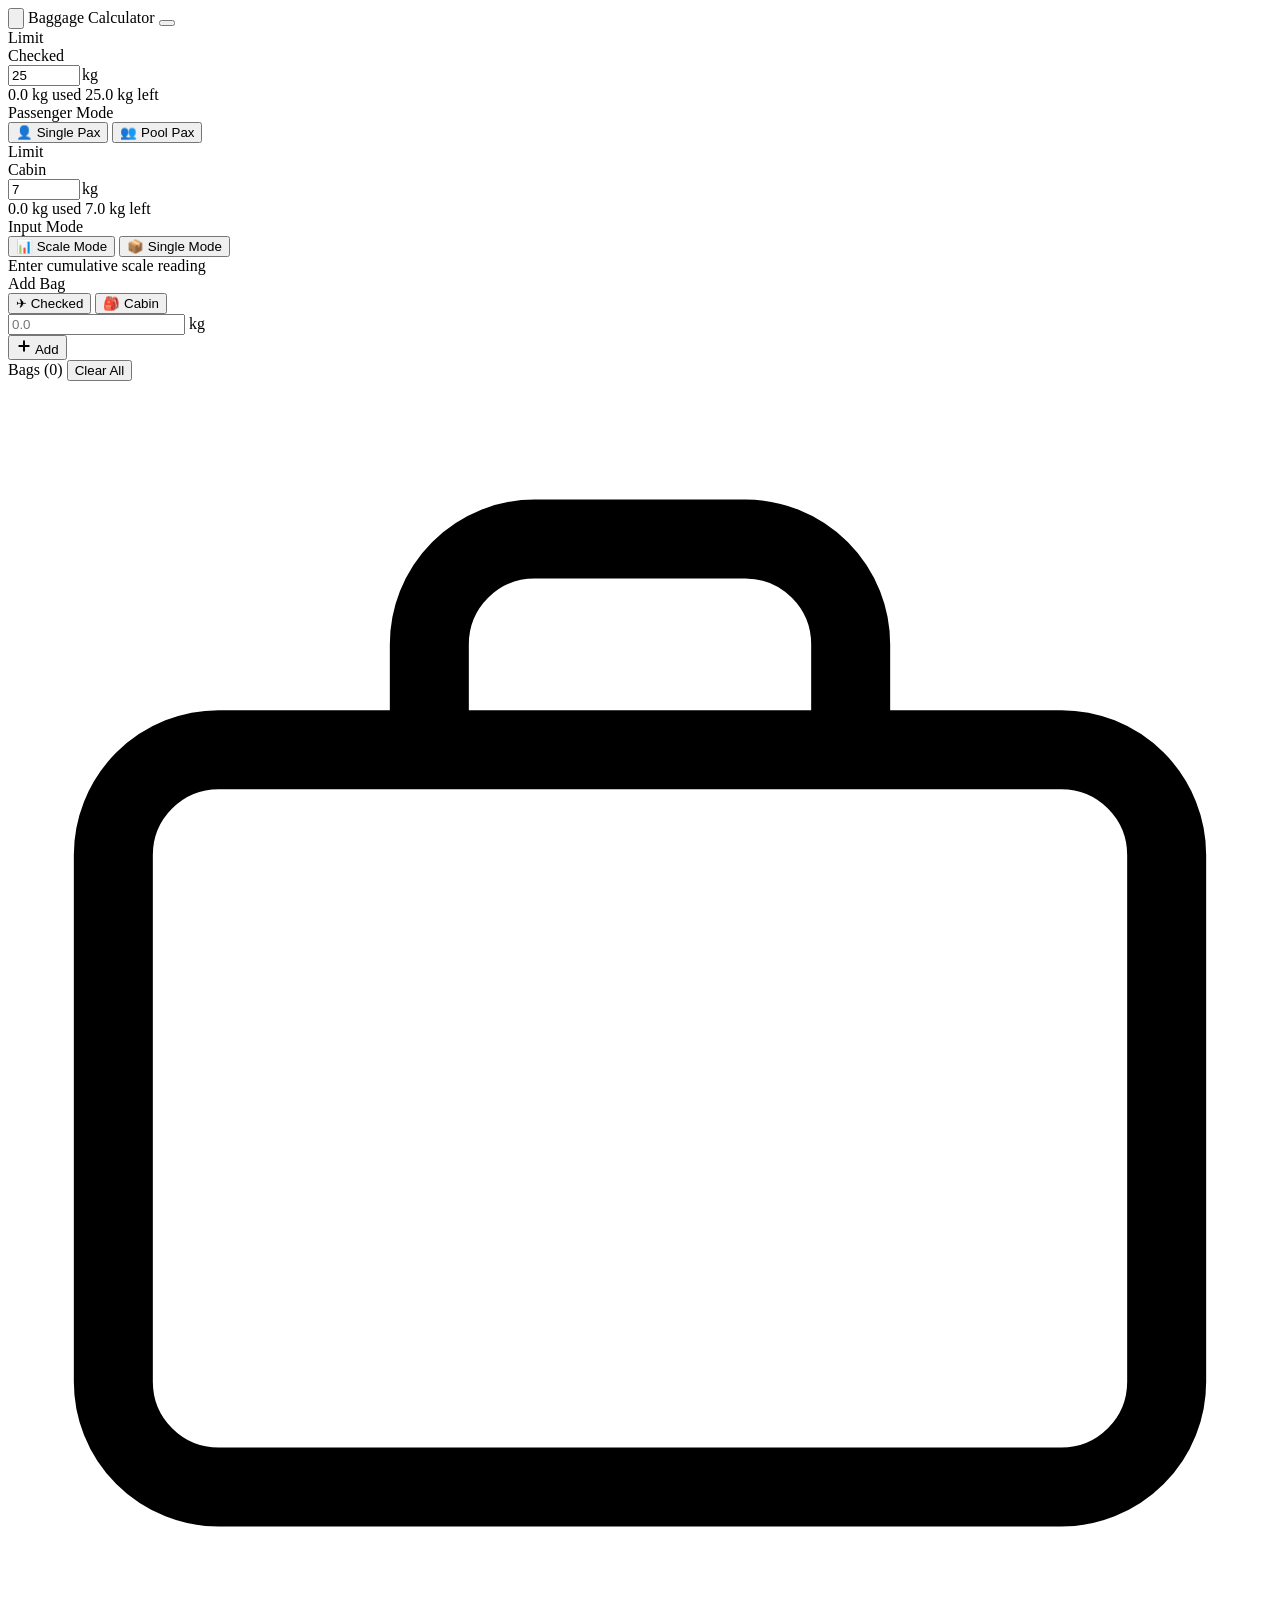
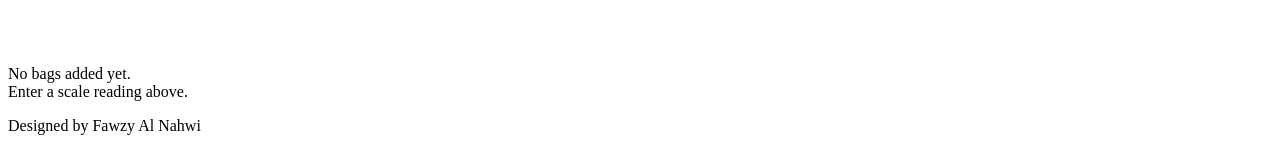
==== index.html @ 89668ec1 "Update index.html" ====
<!DOCTYPE html>
<html lang="en" data-theme="light">
<head>
    <meta charset="UTF-8" />
    <meta name="viewport" content="width=device-width, initial-scale=1.0" />
    <title>Baggage Calculator By Fawzy</title>
    <link rel="stylesheet" href="style.css" />
</head>
<body>

    <!-- Top Bar -->
    <header class="topbar">
        <button class="topbar-icon-btn" id="settingsBtn" onclick="location.href='settings.html'" title="Settings">
            <svg viewBox="0 0 24 24" fill="none" stroke="currentColor" stroke-width="2" stroke-linecap="round" stroke-linejoin="round">
                <circle cx="12" cy="12" r="3"/><path d="M19.4 15a1.65 1.65 0 0 0 .33 1.82l.06.06a2 2 0 0 1-2.83 2.83l-.06-.06a1.65 1.65 0 0 0-1.82-.33 1.65 1.65 0 0 0-1 1.51V21a2 2 0 0 1-4 0v-.09A1.65 1.65 0 0 0 9 19.4a1.65 1.65 0 0 0-1.82.33l-.06.06a2 2 0 0 1-2.83-2.83l.06-.06A1.65 1.65 0 0 0 4.68 15a1.65 1.65 0 0 0-1.51-1H3a2 2 0 0 1 0-4h.09A1.65 1.65 0 0 0 4.6 9a1.65 1.65 0 0 0-.33-1.82l-.06-.06a2 2 0 0 1 2.83-2.83l.06.06A1.65 1.65 0 0 0 9 4.68a1.65 1.65 0 0 0 1-1.51V3a2 2 0 0 1 4 0v.09a1.65 1.65 0 0 0 1 1.51 1.65 1.65 0 0 0 1.82-.33l.06-.06a2 2 0 0 1 2.83 2.83l-.06.06A1.65 1.65 0 0 0 19.4 9a1.65 1.65 0 0 0 1.51 1H21a2 2 0 0 1 0 4h-.09a1.65 1.65 0 0 0-1.51 1z"/>
            </svg>
        </button>

        <span class="topbar-title">Baggage Calculator</span>

        <button class="topbar-icon-btn" id="themeToggleBtn" title="Toggle light/dark mode">
            <svg id="iconLight" viewBox="0 0 24 24" fill="none" stroke="currentColor" stroke-width="2" stroke-linecap="round" stroke-linejoin="round" style="display:none">
                <circle cx="12" cy="12" r="5"/><line x1="12" y1="1" x2="12" y2="3"/><line x1="12" y1="21" x2="12" y2="23"/><line x1="4.22" y1="4.22" x2="5.64" y2="5.64"/><line x1="18.36" y1="18.36" x2="19.78" y2="19.78"/><line x1="1" y1="12" x2="3" y2="12"/><line x1="21" y1="12" x2="23" y2="12"/><line x1="4.22" y1="19.78" x2="5.64" y2="18.36"/><line x1="18.36" y1="5.64" x2="19.78" y2="4.22"/>
            </svg>
            <svg id="iconDark" viewBox="0 0 24 24" fill="none" stroke="currentColor" stroke-width="2" stroke-linecap="round" stroke-linejoin="round">
                <path d="M21 12.79A9 9 0 1 1 11.21 3 7 7 0 0 0 21 12.79z"/>
            </svg>
        </button>
    </header>

    <main class="page">

        <!-- ─── 2×2 Grid of Cards ─────────────────────────── -->
        <div class="cards-grid">

            <!-- Checked Limit Card -->
            <div class="limit-card">
                <div class="limit-card-label">Limit</div>
                <div class="limit-card-type">Checked</div>
                <div style="display:flex;align-items:baseline;gap:2px">
                    <input type="number" class="limit-edit-input" id="checkedLimitDisplay" value="25" min="1" max="200" step="0.5" title="Tap to edit limit" />
                    <span class="limit-card-unit">kg</span>
                </div>
                <div class="progress-wrap">
                    <div class="progress-label">
                        <span id="checkedUsed">0 kg used</span>
                        <span id="checkedRemain">25 kg left</span>
                    </div>
                    <div class="progress-bar">
                        <div class="progress-fill" id="checkedBar" style="width:0%"></div>
                    </div>
                </div>
            </div>

            <!-- ─── Right Column Top: Passenger Mode Buttons ─── -->
            <div class="pax-buttons-card">
                <div class="pax-card-label">Passenger Mode</div>
                <div class="pax-buttons-stack">
                    <button class="pax-btn active" id="singlePaxBtn" onclick="setPaxMode('single')">
                        <span class="pax-emoji">👤</span> Single Pax
                    </button>
                    <button class="pax-btn" id="poolPaxBtn" onclick="setPaxMode('pool')">
                        <span class="pax-emoji">👥</span> Pool Pax
                    </button>
                </div>
            </div>

            <!-- Cabin Limit Card -->
            <div class="limit-card">
                <div class="limit-card-label">Limit</div>
                <div class="limit-card-type">Cabin</div>
                <div style="display:flex;align-items:baseline;gap:2px">
                    <input type="number" class="limit-edit-input" id="cabinLimitDisplay" value="7" min="1" max="100" step="0.5" title="Tap to edit limit" />
                    <span class="limit-card-unit">kg</span>
                </div>
                <div class="progress-wrap">
                    <div class="progress-label">
                        <span id="cabinUsed">0 kg used</span>
                        <span id="cabinRemain">7 kg left</span>
                    </div>
                    <div class="progress-bar">
                        <div class="progress-fill" id="cabinBar" style="width:0%"></div>
                    </div>
                </div>
            </div>

            <!-- ─── Right Column Bottom: Mode Selector ──────── -->
            <div class="mode-selector-card">
                <div class="mode-selector-label">Input Mode</div>
                <div class="mode-selector-stack">
                    <button class="mode-btn active" id="scaleModeBtn" onclick="setInputMode('scale')">
                        <span class="mode-emoji">📊</span> Scale Mode
                    </button>
                    <button class="mode-btn" id="singleModeBtn" onclick="setInputMode('single')">
                        <span class="mode-emoji">📦</span> Single Mode
                    </button>
                </div>
                <div class="mode-hint" id="modeHint">Enter cumulative scale reading</div>
            </div>

        </div>
        <!-- ─── END GRID ─── -->

        <!-- Add Bag Panel -->
        <div class="panel">
            <div class="panel-title">Add Bag</div>

            <div class="type-tabs">
                <button class="type-tab active" id="tabChecked" onclick="selectType('checked')">
                    ✈ Checked
                </button>
                <button class="type-tab" id="tabCabin" onclick="selectType('cabin')">
                    🎒 Cabin
                </button>
            </div>

            <div class="input-row">
                <div class="scale-input-wrap">
                    <input type="number" class="scale-input" id="scaleInput" placeholder="0.0" step="0.1" min="0" inputmode="decimal" />
                    <span class="scale-unit">kg</span>
                </div>
                <button class="add-btn" onclick="addBag()">
                    <svg width="16" height="16" viewBox="0 0 24 24" fill="none" stroke="currentColor" stroke-width="3" stroke-linecap="round" stroke-linejoin="round"><line x1="12" y1="5" x2="12" y2="19"/><line x1="5" y1="12" x2="19" y2="12"/></svg>
                    Add
                </button>
            </div>

            <div class="running-hint" id="runningHint" style="display:none">
                <svg width="14" height="14" viewBox="0 0 24 24" fill="none" stroke="currentColor" stroke-width="2" stroke-linecap="round" stroke-linejoin="round"><circle cx="12" cy="12" r="10"/><line x1="12" y1="8" x2="12" y2="12"/><line x1="12" y1="16" x2="12.01" y2="16"/></svg>
                <span id="hintText">Scale running total for <strong>All bags</strong>: <strong id="hintTotal">0</strong> kg — enter new reading</span>
            </div>

            <div id="overLimitAlert" style="display:none"></div>
        </div>

        <!-- Bag List -->
        <div>
            <div class="bag-list-header">
                <span class="bag-list-title" id="bagCountLabel">Bags (0)</span>
                <button class="clear-btn" onclick="clearAll()">Clear All</button>
            </div>
            <div class="bag-list" id="bagList">
                <div class="empty-state">
                    <svg viewBox="0 0 24 24" fill="none" stroke="currentColor" stroke-width="1.5"><path d="M20 7H4a2 2 0 0 0-2 2v10a2 2 0 0 0 2 2h16a2 2 0 0 0 2-2V9a2 2 0 0 0-2-2z"/><path d="M16 7V5a2 2 0 0 0-2-2h-4a2 2 0 0 0-2 2v2"/></svg>
                    <p>No bags added yet.<br>Enter a scale reading above.</p>
                </div>
            </div>
        </div>

    </main>

    <div class="toast" id="toast"></div>

    <footer>
        <div class="cred"><p>Designed by Fawzy Al Nahwi</p></div>
    </footer>

    <script src="app.js"></script>
</body>
</html>
---- style.css ----
/* ─── NEW: Status Bar ───────────────────────────────────── */
.status-bar {
  display: grid;
  grid-template-columns: 1fr 1fr;
  gap: 10px;
  background: var(--surface);
  border: 1px solid var(--border);
  border-radius: var(--radius);
  padding: 12px 16px;
  margin-bottom: 12px;
  box-shadow: var(--shadow);
}

.status-item {
  display: flex;
  flex-direction: column;
  gap: 2px;
}

.status-label {
  font-size: 11px;
  font-weight: 700;
  text-transform: uppercase;
  letter-spacing: 0.5px;
  color: var(--text-muted);
}

.status-progress {
  display: flex;
  align-items: center;
  gap: 8px;
}

.status-bar-bg {
  flex: 1;
  height: 6px;
  background: var(--surface2);
  border-radius: 99px;
  overflow: hidden;
}

.status-bar-fill {
  height: 100%;
  border-radius: 99px;
  background: var(--accent);
  transition: width 0.4s cubic-bezier(.4, 0, .2, 1);
  max-width: 100%;
}

.status-bar-fill.over {
  background: #ffc815;
}

.status-numbers {
  font-size: 12px;
  font-weight: 700;
  color: var(--text);
  white-space: nowrap;
  min-width: 60px;
  text-align: right;
}

.status-remain {
  font-size: 11px;
  color: var(--text-muted);
  text-align: right;
}
.status-remain.over {
  color: #ef4444;
  font-weight: 700;
}

/* ─── NEW: Entry Panel ──────────────────────────────────── */
.entry-panel {
  background: var(--surface);
  border: 1px solid var(--border);
  border-radius: var(--radius);
  padding: 14px 16px;
  margin-bottom: 8px;
  box-shadow: var(--shadow);
}

/* ─── NEW: Collapsible Settings ────────────────────────── */
.settings-toggle {
  display: flex;
  justify-content: space-between;
  align-items: center;
  padding: 8px 12px;
  margin-bottom: 8px;
  background: var(--surface2);
  border-radius: var(--radius-sm);
  cursor: pointer;
  font-size: 12px;
  font-weight: 600;
  color: var(--text-muted);
  transition: background var(--transition);
  user-select: none;
}
.settings-toggle:hover {
  background: var(--border);
}

.settings-collapsible {
  overflow: hidden;
  max-height: 0;
  opacity: 0;
  transition: max-height 0.3s ease, opacity 0.3s ease, margin 0.3s ease;
  margin-bottom: 0;
}
.settings-collapsible.open {
  max-height: 500px;
  opacity: 1;
  margin-bottom: 12px;
}

.settings-grid {
  display: grid;
  grid-template-columns: 1fr 1fr;
  gap: 10px;
  background: var(--surface);
  border: 1px solid var(--border);
  border-radius: var(--radius);
  padding: 14px 16px;
  box-shadow: var(--shadow);
}

.settings-mini {
  display: flex;
  flex-direction: column;
  gap: 4px;
}

.settings-mini-label {
  font-size: 10px;
  font-weight: 600;
  text-transform: uppercase;
  letter-spacing: 0.5px;
  color: var(--text-muted);
}

.settings-mini-buttons {
  display: flex;
  gap: 4px;
}

.settings-mini-btn {
  flex: 1;
  padding: 6px 8px;
  border-radius: var(--radius-sm);
  border: 1.5px solid var(--border);
  background: transparent;
  color: var(--text-muted);
  font-size: 11px;
  font-weight: 600;
  cursor: pointer;
  transition: all var(--transition);
}
.settings-mini-btn:hover {
  background: var(--surface2);
}
.settings-mini-btn.active {
  border-color: var(--accent);
  color: var(--accent);
  background: var(--accent-dim);
}

.settings-mini-hint {
  font-size: 10px;
  color: var(--text-muted);
  opacity: 0.6;
  margin-top: 2px;
}

.settings-mini-limits {
  display: flex;
  gap: 8px;
  align-items: center;
}
.settings-mini-limits > div {
  display: flex;
  align-items: center;
  gap: 4px;
}
.settings-mini-tag {
  font-size: 10px;
  font-weight: 600;
  color: var(--text-muted);
}
.settings-mini-input {
  width: 44px;
  padding: 4px 6px;
  border-radius: var(--radius-sm);
  border: 1.5px solid var(--border);
  background: var(--surface2);
  color: var(--text);
  font-size: 14px;
  font-weight: 700;
  text-align: center;
  outline: none;
  -moz-appearance: textfield;
  transition: border-color var(--transition);
}
.settings-mini-input::-webkit-outer-spin-button,
.settings-mini-input::-webkit-inner-spin-button {
  -webkit-appearance: none;
}
.settings-mini-input:focus {
  border-color: var(--accent);
}

/* ─── Bag Section ───────────────────────────────────────── */
.bag-section {
  margin-top: 0;
}

/* ─── Responsive ────────────────────────────────────────── */
@media (max-width: 500px) {
  .status-bar {
    padding: 10px 12px;
    gap: 6px;
  }
  .status-numbers {
    font-size: 11px;
    min-width: 50px;
  }
  .settings-grid {
    grid-template-columns: 1fr;
    gap: 12px;
  }
  .settings-mini-limits {
    flex-wrap: wrap;
  }
}
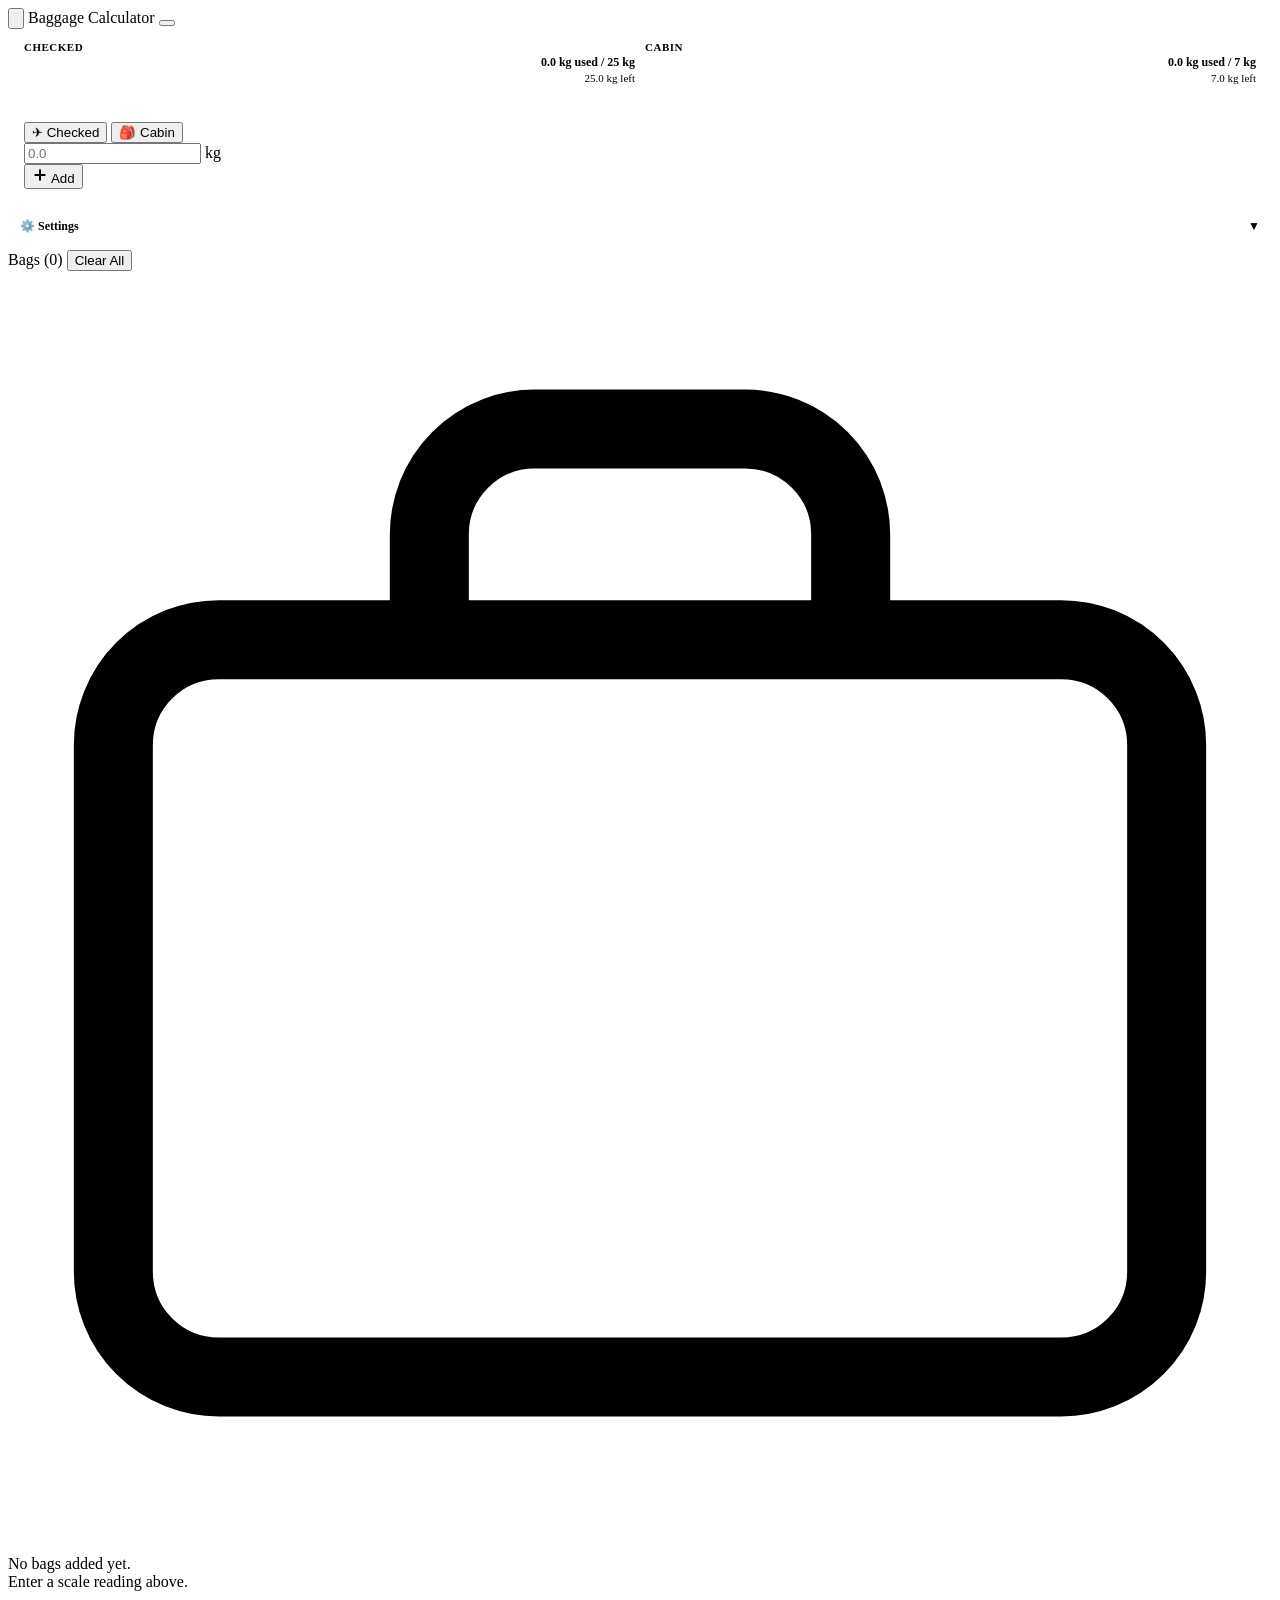
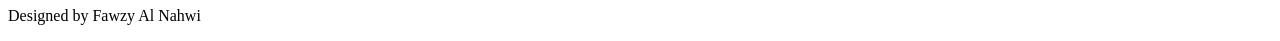
==== commit 299f0089: "Update index.html" ====
--- a/index.html
+++ b/index.html
@@ -30,81 +30,36 @@
 
     <main class="page">
 
-        <!-- ─── 2×2 Grid of Cards ─────────────────────────── -->
-        <div class="cards-grid">
+        <!-- ─── STATUS BAR ─────────────────────────────────── -->
+        <div class="status-bar">
+            <div class="status-item checked-status">
+                <div class="status-label">Checked</div>
+                <div class="status-progress">
+                    <div class="status-bar-bg">
+                        <div class="status-bar-fill" id="checkedBar" style="width:0%"></div>
+                    </div>
+                    <span class="status-numbers">
+                        <span id="checkedUsed">0.0</span> / <span id="checkedLimitDisplay">25</span> kg
+                    </span>
+                </div>
+                <div class="status-remain" id="checkedRemain">25.0 kg left</div>
+            </div>
+            <div class="status-item cabin-status">
+                <div class="status-label">Cabin</div>
+                <div class="status-progress">
+                    <div class="status-bar-bg">
+                        <div class="status-bar-fill" id="cabinBar" style="width:0%"></div>
+                    </div>
+                    <span class="status-numbers">
+                        <span id="cabinUsed">0.0</span> / <span id="cabinLimitDisplay">7</span> kg
+                    </span>
+                </div>
+                <div class="status-remain" id="cabinRemain">7.0 kg left</div>
+            </div>
+        </div>
 
-            <!-- Checked Limit Card -->
-            <div class="limit-card">
-                <div class="limit-card-label">Limit</div>
-                <div class="limit-card-type">Checked</div>
-                <div style="display:flex;align-items:baseline;gap:2px">
-                    <input type="number" class="limit-edit-input" id="checkedLimitDisplay" value="25" min="1" max="200" step="0.5" title="Tap to edit limit" />
-                    <span class="limit-card-unit">kg</span>
-                </div>
-                <div class="progress-wrap">
-                    <div class="progress-label">
-                        <span id="checkedUsed">0 kg used</span>
-                        <span id="checkedRemain">25 kg left</span>
-                    </div>
-                    <div class="progress-bar">
-                        <div class="progress-fill" id="checkedBar" style="width:0%"></div>
-                    </div>
-                </div>
-            </div>
-
-            <!-- ─── Right Column Top: Passenger Mode Buttons ─── -->
-            <div class="pax-buttons-card">
-                <div class="pax-card-label">Passenger Mode</div>
-                <div class="pax-buttons-stack">
-                    <button class="pax-btn active" id="singlePaxBtn" onclick="setPaxMode('single')">
-                        <span class="pax-emoji">👤</span> Single Pax
-                    </button>
-                    <button class="pax-btn" id="poolPaxBtn" onclick="setPaxMode('pool')">
-                        <span class="pax-emoji">👥</span> Pool Pax
-                    </button>
-                </div>
-            </div>
-
-            <!-- Cabin Limit Card -->
-            <div class="limit-card">
-                <div class="limit-card-label">Limit</div>
-                <div class="limit-card-type">Cabin</div>
-                <div style="display:flex;align-items:baseline;gap:2px">
-                    <input type="number" class="limit-edit-input" id="cabinLimitDisplay" value="7" min="1" max="100" step="0.5" title="Tap to edit limit" />
-                    <span class="limit-card-unit">kg</span>
-                </div>
-                <div class="progress-wrap">
-                    <div class="progress-label">
-                        <span id="cabinUsed">0 kg used</span>
-                        <span id="cabinRemain">7 kg left</span>
-                    </div>
-                    <div class="progress-bar">
-                        <div class="progress-fill" id="cabinBar" style="width:0%"></div>
-                    </div>
-                </div>
-            </div>
-
-            <!-- ─── Right Column Bottom: Mode Selector ──────── -->
-            <div class="mode-selector-card">
-                <div class="mode-selector-label">Input Mode</div>
-                <div class="mode-selector-stack">
-                    <button class="mode-btn active" id="scaleModeBtn" onclick="setInputMode('scale')">
-                        <span class="mode-emoji">📊</span> Scale Mode
-                    </button>
-                    <button class="mode-btn" id="singleModeBtn" onclick="setInputMode('single')">
-                        <span class="mode-emoji">📦</span> Single Mode
-                    </button>
-                </div>
-                <div class="mode-hint" id="modeHint">Enter cumulative scale reading</div>
-            </div>
-
-        </div>
-        <!-- ─── END GRID ─── -->
-
-        <!-- Add Bag Panel -->
-        <div class="panel">
-            <div class="panel-title">Add Bag</div>
-
+        <!-- ─── QUICK ENTRY ─────────────────────────────────── -->
+        <div class="entry-panel">
             <div class="type-tabs">
                 <button class="type-tab active" id="tabChecked" onclick="selectType('checked')">
                     ✈ Checked
@@ -127,14 +82,55 @@
 
             <div class="running-hint" id="runningHint" style="display:none">
                 <svg width="14" height="14" viewBox="0 0 24 24" fill="none" stroke="currentColor" stroke-width="2" stroke-linecap="round" stroke-linejoin="round"><circle cx="12" cy="12" r="10"/><line x1="12" y1="8" x2="12" y2="12"/><line x1="12" y1="16" x2="12.01" y2="16"/></svg>
-                <span id="hintText">Scale running total for <strong>All bags</strong>: <strong id="hintTotal">0</strong> kg — enter new reading</span>
+                <span id="hintText">Running total: <strong id="hintTotal">0.0</strong> kg</span>
             </div>
-
-            <div id="overLimitAlert" style="display:none"></div>
         </div>
 
-        <!-- Bag List -->
-        <div>
+        <!-- ─── SETTINGS (collapsible) ─────────────────────── -->
+        <div class="settings-toggle" onclick="toggleSettings()">
+            <span>⚙️ Settings</span>
+            <span id="settingsArrow">▼</span>
+        </div>
+        <div class="settings-collapsible" id="settingsPanel">
+            <div class="settings-grid">
+                <!-- Passenger Mode -->
+                <div class="settings-mini">
+                    <div class="settings-mini-label">Passenger</div>
+                    <div class="settings-mini-buttons">
+                        <button class="settings-mini-btn active" id="singlePaxBtn" onclick="setPaxMode('single')">👤 Single</button>
+                        <button class="settings-mini-btn" id="poolPaxBtn" onclick="setPaxMode('pool')">👥 Pool</button>
+                    </div>
+                </div>
+
+                <!-- Input Mode -->
+                <div class="settings-mini">
+                    <div class="settings-mini-label">Input</div>
+                    <div class="settings-mini-buttons">
+                        <button class="settings-mini-btn active" id="scaleModeBtn" onclick="setInputMode('scale')">📊 Scale</button>
+                        <button class="settings-mini-btn" id="singleModeBtn" onclick="setInputMode('single')">📦 Single</button>
+                    </div>
+                    <div class="settings-mini-hint" id="modeHint">Enter cumulative scale reading</div>
+                </div>
+
+                <!-- Edit Limits -->
+                <div class="settings-mini">
+                    <div class="settings-mini-label">Limits</div>
+                    <div class="settings-mini-limits">
+                        <div>
+                            <span class="settings-mini-tag">Checked</span>
+                            <input type="number" class="settings-mini-input" id="checkedLimitDisplay" value="25" min="1" max="200" step="0.5" />
+                        </div>
+                        <div>
+                            <span class="settings-mini-tag">Cabin</span>
+                            <input type="number" class="settings-mini-input" id="cabinLimitDisplay" value="7" min="1" max="100" step="0.5" />
+                        </div>
+                    </div>
+                </div>
+            </div>
+        </div>
+
+        <!-- ─── BAG LIST ────────────────────────────────────── -->
+        <div class="bag-section">
             <div class="bag-list-header">
                 <span class="bag-list-title" id="bagCountLabel">Bags (0)</span>
                 <button class="clear-btn" onclick="clearAll()">Clear All</button>
@@ -142,7 +138,7 @@
             <div class="bag-list" id="bagList">
                 <div class="empty-state">
                     <svg viewBox="0 0 24 24" fill="none" stroke="currentColor" stroke-width="1.5"><path d="M20 7H4a2 2 0 0 0-2 2v10a2 2 0 0 0 2 2h16a2 2 0 0 0 2-2V9a2 2 0 0 0-2-2z"/><path d="M16 7V5a2 2 0 0 0-2-2h-4a2 2 0 0 0-2 2v2"/></svg>
-                    <p>No bags added yet.<br>Enter a scale reading above.</p>
+                    <p>No bags added yet.<br>Enter a weight above.</p>
                 </div>
             </div>
         </div>
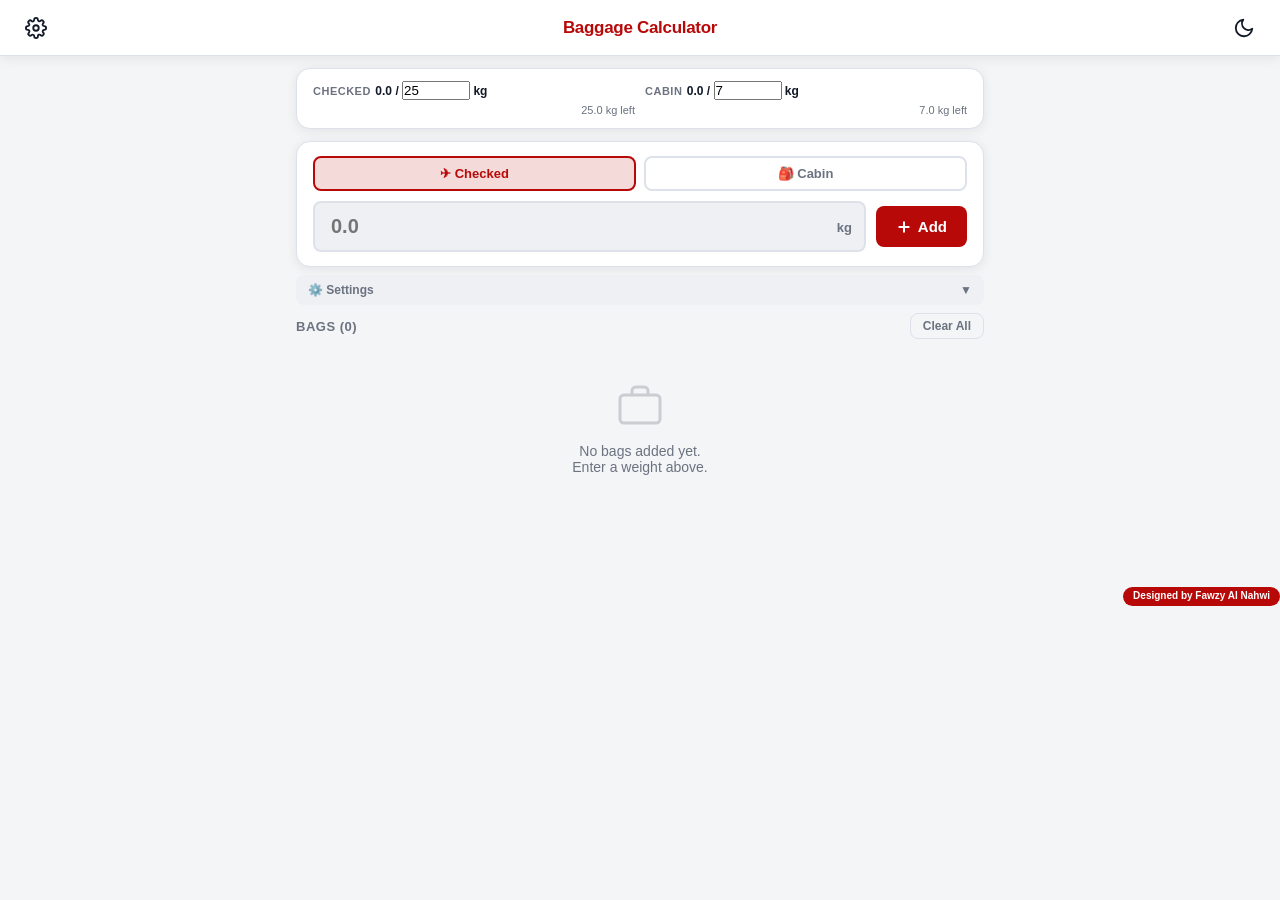
==== commit 1e849f2a: "Update index.html" ====
--- a/index.html
+++ b/index.html
@@ -32,27 +32,34 @@
 
         <!-- ─── STATUS BAR ─────────────────────────────────── -->
         <div class="status-bar">
+            <!-- Checked -->
             <div class="status-item checked-status">
-                <div class="status-label">Checked</div>
-                <div class="status-progress">
-                    <div class="status-bar-bg">
-                        <div class="status-bar-fill" id="checkedBar" style="width:0%"></div>
-                    </div>
+                <div class="status-top">
+                    <span class="status-label">Checked</span>
                     <span class="status-numbers">
-                        <span id="checkedUsed">0.0</span> / <span id="checkedLimitDisplay">25</span> kg
+                        <span id="checkedUsed">0.0</span> / 
+                        <input type="number" class="status-limit-input" id="checkedLimitDisplay" value="25" min="1" max="200" step="0.5" />
+                        kg
                     </span>
+                </div>
+                <div class="status-bar-bg">
+                    <div class="status-bar-fill" id="checkedBar" style="width:0%"></div>
                 </div>
                 <div class="status-remain" id="checkedRemain">25.0 kg left</div>
             </div>
+
+            <!-- Cabin -->
             <div class="status-item cabin-status">
-                <div class="status-label">Cabin</div>
-                <div class="status-progress">
-                    <div class="status-bar-bg">
-                        <div class="status-bar-fill" id="cabinBar" style="width:0%"></div>
-                    </div>
+                <div class="status-top">
+                    <span class="status-label">Cabin</span>
                     <span class="status-numbers">
-                        <span id="cabinUsed">0.0</span> / <span id="cabinLimitDisplay">7</span> kg
+                        <span id="cabinUsed">0.0</span> / 
+                        <input type="number" class="status-limit-input" id="cabinLimitDisplay" value="7" min="1" max="100" step="0.5" />
+                        kg
                     </span>
+                </div>
+                <div class="status-bar-bg">
+                    <div class="status-bar-fill" id="cabinBar" style="width:0%"></div>
                 </div>
                 <div class="status-remain" id="cabinRemain">7.0 kg left</div>
             </div>
@@ -111,21 +118,6 @@
                     </div>
                     <div class="settings-mini-hint" id="modeHint">Enter cumulative scale reading</div>
                 </div>
-
-                <!-- Edit Limits -->
-                <div class="settings-mini">
-                    <div class="settings-mini-label">Limits</div>
-                    <div class="settings-mini-limits">
-                        <div>
-                            <span class="settings-mini-tag">Checked</span>
-                            <input type="number" class="settings-mini-input" id="checkedLimitDisplay" value="25" min="1" max="200" step="0.5" />
-                        </div>
-                        <div>
-                            <span class="settings-mini-tag">Cabin</span>
-                            <input type="number" class="settings-mini-input" id="cabinLimitDisplay" value="7" min="1" max="100" step="0.5" />
-                        </div>
-                    </div>
-                </div>
             </div>
         </div>
 
--- a/style.css
+++ b/style.css
@@ -1,4 +1,110 @@
-/* ─── NEW: Status Bar ───────────────────────────────────── */
+:root {
+  --accent: #b80909;
+  --accent-dim: rgba(184, 9, 9, 0.15);
+  --accent-text: #fff;
+
+  --bg: #f4f5f7;
+  --surface: #ffffff;
+  --surface2: #eef0f4;
+  --border: #dde1e9;
+  --text: #111827;
+  --text-muted: #6b7280;
+  --text-inv: #ffffff;
+  --shadow: 0 2px 12px rgba(0, 0, 0, 0.08);
+  --shadow-lg: 0 8px 32px rgba(0, 0, 0, 0.12);
+  --radius: 14px;
+  --radius-sm: 8px;
+  --transition: 0.2s ease;
+}
+
+[data-theme="dark-grey"] {
+  --bg: #161b22;
+  --surface: #21262d;
+  --surface2: #2d333b;
+  --border: #30363d;
+  --text: #e6edf3;
+  --text-muted: #8b949e;
+  --shadow: 0 2px 12px rgba(0, 0, 0, 0.4);
+  --shadow-lg: 0 8px 32px rgba(0, 0, 0, 0.5);
+}
+
+[data-theme="amoled"] {
+  --bg: #000000;
+  --surface: #0d0d0d;
+  --surface2: #1a1a1a;
+  --border: #2a2a2a;
+  --text: #ffffff;
+  --text-muted: #888888;
+  --shadow: 0 2px 12px rgba(0, 0, 0, 0.8);
+  --shadow-lg: 0 8px 32px rgba(0, 0, 0, 0.9);
+}
+
+*, *::before, *::after {
+  box-sizing: border-box;
+  margin: 0;
+  padding: 0;
+}
+
+body {
+  font-family: -apple-system, BlinkMacSystemFont, 'Segoe UI', Roboto, sans-serif;
+  background: var(--bg);
+  color: var(--text);
+  min-height: 100vh;
+  transition: background var(--transition), color var(--transition);
+}
+
+/* ─── Top Bar ─────────────────────────────────── */
+.topbar {
+  position: sticky;
+  top: 0;
+  z-index: 100;
+  background: var(--surface);
+  border-bottom: 1px solid var(--border);
+  padding: 0 16px;
+  height: 56px;
+  display: flex;
+  align-items: center;
+  justify-content: space-between;
+  box-shadow: var(--shadow);
+}
+
+.topbar-icon-btn {
+  width: 40px;
+  height: 40px;
+  border-radius: 50%;
+  border: none;
+  background: transparent;
+  color: var(--text);
+  display: flex;
+  align-items: center;
+  justify-content: center;
+  cursor: pointer;
+  transition: background var(--transition);
+  flex-shrink: 0;
+}
+.topbar-icon-btn:hover {
+  background: var(--surface2);
+}
+.topbar-icon-btn svg {
+  width: 22px;
+  height: 22px;
+}
+
+.topbar-title {
+  font-size: 17px;
+  font-weight: 700;
+  letter-spacing: -0.3px;
+  color: var(--accent);
+}
+
+/* ─── Layout ───────────────────────────────────── */
+.page {
+  max-width: 720px;
+  margin: 0 auto;
+  padding: 12px 16px 80px;
+}
+
+/* ─── STATUS BAR ───────────────────────────────── */
 .status-bar {
   display: grid;
   grid-template-columns: 1fr 1fr;
@@ -70,7 +176,7 @@
   font-weight: 700;
 }
 
-/* ─── NEW: Entry Panel ──────────────────────────────────── */
+/* ─── ENTRY PANEL ──────────────────────────────── */
 .entry-panel {
   background: var(--surface);
   border: 1px solid var(--border);
@@ -80,7 +186,111 @@
   box-shadow: var(--shadow);
 }
 
-/* ─── NEW: Collapsible Settings ────────────────────────── */
+.type-tabs {
+  display: flex;
+  gap: 8px;
+  margin-bottom: 10px;
+}
+
+.type-tab {
+  flex: 1;
+  padding: 8px;
+  border-radius: var(--radius-sm);
+  border: 2px solid var(--border);
+  background: transparent;
+  color: var(--text-muted);
+  font-size: 13px;
+  font-weight: 600;
+  cursor: pointer;
+  transition: all var(--transition);
+  text-align: center;
+}
+
+.type-tab.active {
+  border-color: var(--accent);
+  color: var(--accent);
+  background: var(--accent-dim);
+}
+
+.input-row {
+  display: flex;
+  gap: 10px;
+  align-items: center;
+}
+
+.scale-input-wrap {
+  flex: 1;
+  position: relative;
+}
+
+.scale-input {
+  width: 100%;
+  padding: 12px 44px 12px 16px;
+  border-radius: var(--radius-sm);
+  border: 2px solid var(--border);
+  background: var(--surface2);
+  color: var(--text);
+  font-size: 20px;
+  font-weight: 700;
+  outline: none;
+  transition: border-color var(--transition);
+  -moz-appearance: textfield;
+}
+.scale-input::-webkit-outer-spin-button,
+.scale-input::-webkit-inner-spin-button {
+  -webkit-appearance: none;
+}
+.scale-input:focus {
+  border-color: var(--accent);
+}
+
+.scale-unit {
+  position: absolute;
+  right: 14px;
+  top: 50%;
+  transform: translateY(-50%);
+  font-size: 13px;
+  font-weight: 600;
+  color: var(--text-muted);
+  pointer-events: none;
+}
+
+.add-btn {
+  padding: 12px 20px;
+  border-radius: var(--radius-sm);
+  border: none;
+  background: var(--accent);
+  color: #fff;
+  font-size: 15px;
+  font-weight: 700;
+  cursor: pointer;
+  transition: opacity var(--transition), transform 0.1s;
+  display: flex;
+  align-items: center;
+  gap: 6px;
+  white-space: nowrap;
+}
+.add-btn:hover {
+  opacity: 0.9;
+}
+.add-btn:active {
+  transform: scale(0.97);
+}
+
+.running-hint {
+  margin-top: 8px;
+  font-size: 12px;
+  color: var(--text-muted);
+  display: flex;
+  align-items: center;
+  gap: 6px;
+}
+
+.running-hint strong {
+  color: var(--text);
+}
+
+/* ─── SETTINGS (collapsible) ──────────────────── */
 .settings-toggle {
   display: flex;
   justify-content: space-between;
@@ -175,6 +385,7 @@
   display: flex;
   gap: 8px;
   align-items: center;
+  flex-wrap: wrap;
 }
 .settings-mini-limits > div {
   display: flex;
@@ -208,13 +419,358 @@
   border-color: var(--accent);
 }
 
-/* ─── Bag Section ───────────────────────────────────────── */
+/* ─── BAG LIST ─────────────────────────────────── */
 .bag-section {
   margin-top: 0;
 }
 
-/* ─── Responsive ────────────────────────────────────────── */
+.bag-list-header {
+  display: flex;
+  align-items: center;
+  justify-content: space-between;
+  margin-bottom: 10px;
+}
+
+.bag-list-title {
+  font-size: 13px;
+  font-weight: 700;
+  text-transform: uppercase;
+  letter-spacing: 0.5px;
+  color: var(--text-muted);
+}
+
+.clear-btn {
+  padding: 5px 12px;
+  border-radius: var(--radius-sm);
+  border: 1px solid var(--border);
+  background: transparent;
+  color: var(--text-muted);
+  font-size: 12px;
+  font-weight: 600;
+  cursor: pointer;
+  transition: all var(--transition);
+}
+.clear-btn:hover {
+  border-color: #ef4444;
+  color: #ef4444;
+}
+
+.bag-list {
+  display: flex;
+  flex-direction: column;
+  gap: 8px;
+}
+
+.bag-item {
+  background: var(--surface);
+  border: 1px solid var(--border);
+  border-radius: var(--radius-sm);
+  padding: 12px 16px;
+  display: flex;
+  align-items: center;
+  gap: 12px;
+  box-shadow: var(--shadow);
+  animation: slideIn 0.25s ease;
+}
+
+@keyframes slideIn {
+  from { opacity: 0; transform: translateY(-8px); }
+  to { opacity: 1; transform: translateY(0); }
+}
+
+.bag-num {
+  width: 28px;
+  height: 28px;
+  border-radius: 50%;
+  background: var(--accent-dim);
+  color: var(--accent);
+  display: flex;
+  align-items: center;
+  justify-content: center;
+  font-size: 12px;
+  font-weight: 800;
+  flex-shrink: 0;
+}
+
+.bag-info {
+  flex: 1;
+}
+
+.bag-name {
+  font-size: 14px;
+  font-weight: 700;
+  color: var(--text);
+}
+
+.bag-type-tag {
+  display: inline-block;
+  padding: 1px 8px;
+  border-radius: 99px;
+  font-size: 11px;
+  font-weight: 600;
+  margin-top: 2px;
+}
+.bag-type-tag.checked {
+  background: rgba(59, 130, 246, 0.15);
+  color: #3b82f6;
+}
+.bag-type-tag.cabin {
+  background: rgba(16, 185, 129, 0.15);
+  color: #10b981;
+}
+
+.bag-weight {
+  font-size: 20px;
+  font-weight: 800;
+  color: var(--text);
+  line-height: 1;
+}
+.bag-weight-unit {
+  font-size: 12px;
+  font-weight: 600;
+  color: var(--text-muted);
+}
+
+.bag-delete {
+  width: 28px;
+  height: 28px;
+  border-radius: 50%;
+  border: none;
+  background: transparent;
+  color: var(--text-muted);
+  cursor: pointer;
+  display: flex;
+  align-items: center;
+  justify-content: center;
+  transition: all var(--transition);
+  flex-shrink: 0;
+}
+.bag-delete:hover {
+  background: rgba(239, 68, 68, 0.12);
+  color: #ef4444;
+}
+.bag-delete svg {
+  width: 15px;
+  height: 15px;
+}
+
+.empty-state {
+  text-align: center;
+  padding: 32px 16px;
+  color: var(--text-muted);
+}
+.empty-state svg {
+  width: 48px;
+  height: 48px;
+  margin-bottom: 10px;
+  opacity: 0.3;
+}
+.empty-state p {
+  font-size: 14px;
+}
+
+/* ─── TOAST ────────────────────────────────────── */
+.toast {
+  position: fixed;
+  bottom: 24px;
+  left: 50%;
+  transform: translateX(-50%) translateY(80px);
+  background: var(--text);
+  color: var(--bg);
+  padding: 10px 20px;
+  border-radius: 99px;
+  font-size: 14px;
+  font-weight: 600;
+  opacity: 0;
+  transition: all 0.3s cubic-bezier(.4, 0, .2, 1);
+  pointer-events: none;
+  z-index: 999;
+  white-space: nowrap;
+}
+.toast.show {
+  opacity: 1;
+  transform: translateX(-50%) translateY(0);
+}
+
+/* ─── SETTINGS PAGE (legacy support) ──────────── */
+.settings-section { margin-bottom: 24px; }
+.settings-section-title {
+  font-size: 11px;
+  font-weight: 700;
+  letter-spacing: 1px;
+  text-transform: uppercase;
+  color: var(--text-muted);
+  margin-bottom: 10px;
+  padding: 0 2px;
+}
+.settings-card {
+  background: var(--surface);
+  border: 1px solid var(--border);
+  border-radius: var(--radius);
+  overflow: hidden;
+  box-shadow: var(--shadow);
+}
+.settings-row {
+  display: flex;
+  align-items: center;
+  justify-content: space-between;
+  padding: 14px 16px;
+  border-bottom: 1px solid var(--border);
+  gap: 12px;
+}
+.settings-row:last-child { border-bottom: none; }
+.settings-row-label {
+  font-size: 15px;
+  font-weight: 600;
+  color: var(--text);
+}
+.settings-row-sub {
+  font-size: 12px;
+  color: var(--text-muted);
+  margin-top: 1px;
+}
+.weight-input {
+  width: 90px;
+  padding: 8px 12px;
+  border-radius: var(--radius-sm);
+  border: 2px solid var(--border);
+  background: var(--surface2);
+  color: var(--text);
+  font-size: 16px;
+  font-weight: 700;
+  text-align: center;
+  outline: none;
+  transition: border-color var(--transition);
+  -moz-appearance: textfield;
+}
+.weight-input::-webkit-outer-spin-button,
+.weight-input::-webkit-inner-spin-button { -webkit-appearance: none; }
+.weight-input:focus { border-color: var(--accent); }
+
+.theme-options { display: flex; flex-direction: column; gap: 0; }
+.theme-option {
+  display: flex;
+  align-items: center;
+  gap: 14px;
+  padding: 14px 16px;
+  cursor: pointer;
+  border-bottom: 1px solid var(--border);
+  transition: background var(--transition);
+}
+.theme-option:last-child { border-bottom: none; }
+.theme-option:hover { background: var(--surface2); }
+.theme-option input[type="radio"] { display: none; }
+.theme-radio-dot {
+  width: 20px;
+  height: 20px;
+  border-radius: 50%;
+  border: 2px solid var(--border);
+  display: flex;
+  align-items: center;
+  justify-content: center;
+  flex-shrink: 0;
+  transition: border-color var(--transition);
+}
+.theme-option input:checked + .theme-radio-dot { border-color: var(--accent); }
+.theme-radio-dot::after {
+  content: '';
+  width: 10px;
+  height: 10px;
+  border-radius: 50%;
+  background: var(--accent);
+  opacity: 0;
+  transition: opacity var(--transition);
+}
+.theme-option input:checked + .theme-radio-dot::after { opacity: 1; }
+.theme-preview {
+  width: 36px;
+  height: 24px;
+  border-radius: 6px;
+  border: 1px solid var(--border);
+  flex-shrink: 0;
+}
+.theme-preview.light { background: #f4f5f7; }
+.theme-preview.dark-grey { background: #21262d; }
+.theme-preview.amoled { background: #000000; }
+.theme-label { font-size: 15px; font-weight: 600; color: var(--text); flex: 1; }
+.theme-desc { font-size: 12px; color: var(--text-muted); }
+
+.accent-grid {
+  padding: 16px;
+  display: flex;
+  flex-wrap: wrap;
+  gap: 12px;
+}
+.accent-swatch {
+  width: 40px;
+  height: 40px;
+  border-radius: 50%;
+  border: 3px solid transparent;
+  cursor: pointer;
+  transition: transform 0.15s, border-color 0.15s;
+  position: relative;
+}
+.accent-swatch:hover { transform: scale(1.1); }
+.accent-swatch.selected { border-color: var(--text); }
+.accent-swatch.selected::after {
+  content: '✓';
+  position: absolute;
+  inset: 0;
+  display: flex;
+  align-items: center;
+  justify-content: center;
+  color: #fff;
+  font-size: 16px;
+  font-weight: 800;
+  text-shadow: 0 1px 3px rgba(0,0,0,0.5);
+}
+.custom-accent-row {
+  padding: 0 16px 16px;
+  display: flex;
+  align-items: center;
+  gap: 10px;
+}
+.custom-accent-label { font-size: 13px; color: var(--text-muted); font-weight: 500; }
+.custom-accent-input {
+  width: 44px;
+  height: 44px;
+  border-radius: 50%;
+  border: 2px solid var(--border);
+  padding: 2px;
+  cursor: pointer;
+  background: none;
+}
+.save-btn {
+  width: 100%;
+  padding: 14px;
+  border-radius: var(--radius-sm);
+  border: none;
+  background: var(--accent);
+  color: #fff;
+  font-size: 16px;
+  font-weight: 700;
+  cursor: pointer;
+  transition: opacity var(--transition);
+  margin-top: 4px;
+}
+.save-btn:hover { opacity: 0.9; }
+
+/* ─── FOOTER ────────────────────────────────────── */
+.cred {
+  float: right;
+  font-size: 10px;
+  background-color: var(--accent);
+  padding: 3px 10px 5px 10px;
+  color: #fff;
+  font-weight: bold;
+  border-radius: 10px;
+}
+
+/* ─── RESPONSIVE ────────────────────────────────── */
 @media (max-width: 500px) {
+  .page {
+    padding: 8px 8px 80px;
+  }
   .status-bar {
     padding: 10px 12px;
     gap: 6px;
@@ -230,4 +786,16 @@
   .settings-mini-limits {
     flex-wrap: wrap;
   }
-}
+  .type-tab {
+    font-size: 12px;
+    padding: 6px;
+  }
+  .scale-input {
+    font-size: 18px;
+    padding: 10px 38px 10px 12px;
+  }
+  .add-btn {
+    padding: 10px 14px;
+    font-size: 13px;
+  }
+}
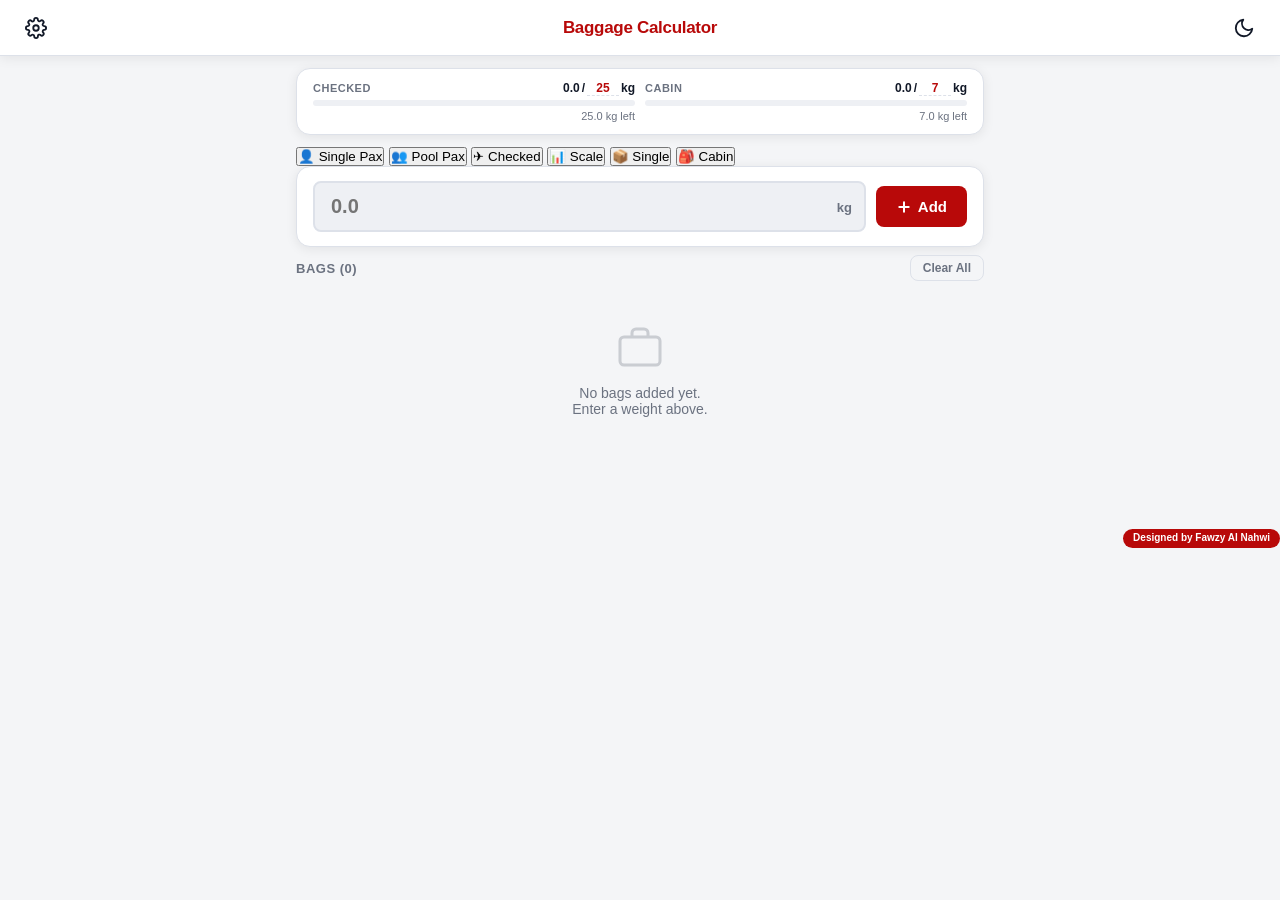
==== commit b64a950a: "Update index.html" ====
--- a/index.html
+++ b/index.html
@@ -65,17 +65,21 @@
             </div>
         </div>
 
+        <!-- ─── MODE GRID (3×2) ────────────────────────────── -->
+        <div class="mode-grid">
+            <!-- Row 1: Passenger modes -->
+            <button class="mode-grid-btn active" id="singlePaxBtn" onclick="setPaxMode('single')">👤 Single Pax</button>
+            <button class="mode-grid-btn" id="poolPaxBtn" onclick="setPaxMode('pool')">👥 Pool Pax</button>
+            <button class="mode-grid-btn active" id="tabChecked" onclick="selectType('checked')">✈ Checked</button>
+
+            <!-- Row 2: Input modes -->
+            <button class="mode-grid-btn active" id="scaleModeBtn" onclick="setInputMode('scale')">📊 Scale</button>
+            <button class="mode-grid-btn" id="singleModeBtn" onclick="setInputMode('single')">📦 Single</button>
+            <button class="mode-grid-btn" id="tabCabin" onclick="selectType('cabin')">🎒 Cabin</button>
+        </div>
+
         <!-- ─── QUICK ENTRY ─────────────────────────────────── -->
         <div class="entry-panel">
-            <div class="type-tabs">
-                <button class="type-tab active" id="tabChecked" onclick="selectType('checked')">
-                    ✈ Checked
-                </button>
-                <button class="type-tab" id="tabCabin" onclick="selectType('cabin')">
-                    🎒 Cabin
-                </button>
-            </div>
-
             <div class="input-row">
                 <div class="scale-input-wrap">
                     <input type="number" class="scale-input" id="scaleInput" placeholder="0.0" step="0.1" min="0" inputmode="decimal" />
@@ -90,34 +94,6 @@
             <div class="running-hint" id="runningHint" style="display:none">
                 <svg width="14" height="14" viewBox="0 0 24 24" fill="none" stroke="currentColor" stroke-width="2" stroke-linecap="round" stroke-linejoin="round"><circle cx="12" cy="12" r="10"/><line x1="12" y1="8" x2="12" y2="12"/><line x1="12" y1="16" x2="12.01" y2="16"/></svg>
                 <span id="hintText">Running total: <strong id="hintTotal">0.0</strong> kg</span>
-            </div>
-        </div>
-
-        <!-- ─── SETTINGS (collapsible) ─────────────────────── -->
-        <div class="settings-toggle" onclick="toggleSettings()">
-            <span>⚙️ Settings</span>
-            <span id="settingsArrow">▼</span>
-        </div>
-        <div class="settings-collapsible" id="settingsPanel">
-            <div class="settings-grid">
-                <!-- Passenger Mode -->
-                <div class="settings-mini">
-                    <div class="settings-mini-label">Passenger</div>
-                    <div class="settings-mini-buttons">
-                        <button class="settings-mini-btn active" id="singlePaxBtn" onclick="setPaxMode('single')">👤 Single</button>
-                        <button class="settings-mini-btn" id="poolPaxBtn" onclick="setPaxMode('pool')">👥 Pool</button>
-                    </div>
-                </div>
-
-                <!-- Input Mode -->
-                <div class="settings-mini">
-                    <div class="settings-mini-label">Input</div>
-                    <div class="settings-mini-buttons">
-                        <button class="settings-mini-btn active" id="scaleModeBtn" onclick="setInputMode('scale')">📊 Scale</button>
-                        <button class="settings-mini-btn" id="singleModeBtn" onclick="setInputMode('single')">📦 Single</button>
-                    </div>
-                    <div class="settings-mini-hint" id="modeHint">Enter cumulative scale reading</div>
-                </div>
             </div>
         </div>
 
--- a/style.css
+++ b/style.css
@@ -120,7 +120,13 @@
 .status-item {
   display: flex;
   flex-direction: column;
-  gap: 2px;
+  gap: 4px;
+}
+
+.status-top {
+  display: flex;
+  justify-content: space-between;
+  align-items: baseline;
 }
 
 .status-label {
@@ -131,14 +137,39 @@
   color: var(--text-muted);
 }
 
-.status-progress {
-  display: flex;
-  align-items: center;
-  gap: 8px;
+.status-numbers {
+  font-size: 12px;
+  font-weight: 700;
+  color: var(--text);
+  white-space: nowrap;
+  display: flex;
+  align-items: baseline;
+  gap: 2px;
+}
+
+.status-numbers input.status-limit-input {
+  width: 32px;
+  padding: 0 2px;
+  border: none;
+  border-bottom: 1.5px dashed var(--border);
+  background: transparent;
+  font-size: 12px;
+  font-weight: 700;
+  color: var(--accent);
+  text-align: center;
+  outline: none;
+  -moz-appearance: textfield;
+}
+.status-numbers input.status-limit-input::-webkit-outer-spin-button,
+.status-numbers input.status-limit-input::-webkit-inner-spin-button {
+  -webkit-appearance: none;
+}
+.status-numbers input.status-limit-input:focus {
+  border-bottom: 2px solid var(--accent);
 }
 
 .status-bar-bg {
-  flex: 1;
+  width: 100%;
   height: 6px;
   background: var(--surface2);
   border-radius: 99px;
@@ -155,15 +186,6 @@
 
 .status-bar-fill.over {
   background: #ffc815;
-}
-
-.status-numbers {
-  font-size: 12px;
-  font-weight: 700;
-  color: var(--text);
-  white-space: nowrap;
-  min-width: 60px;
-  text-align: right;
 }
 
 .status-remain {
@@ -379,44 +401,6 @@
   color: var(--text-muted);
   opacity: 0.6;
   margin-top: 2px;
-}
-
-.settings-mini-limits {
-  display: flex;
-  gap: 8px;
-  align-items: center;
-  flex-wrap: wrap;
-}
-.settings-mini-limits > div {
-  display: flex;
-  align-items: center;
-  gap: 4px;
-}
-.settings-mini-tag {
-  font-size: 10px;
-  font-weight: 600;
-  color: var(--text-muted);
-}
-.settings-mini-input {
-  width: 44px;
-  padding: 4px 6px;
-  border-radius: var(--radius-sm);
-  border: 1.5px solid var(--border);
-  background: var(--surface2);
-  color: var(--text);
-  font-size: 14px;
-  font-weight: 700;
-  text-align: center;
-  outline: none;
-  -moz-appearance: textfield;
-  transition: border-color var(--transition);
-}
-.settings-mini-input::-webkit-outer-spin-button,
-.settings-mini-input::-webkit-inner-spin-button {
-  -webkit-appearance: none;
-}
-.settings-mini-input:focus {
-  border-color: var(--accent);
 }
 
 /* ─── BAG LIST ─────────────────────────────────── */
@@ -777,14 +761,14 @@
   }
   .status-numbers {
     font-size: 11px;
-    min-width: 50px;
+  }
+  .status-numbers input.status-limit-input {
+    width: 28px;
+    font-size: 11px;
   }
   .settings-grid {
     grid-template-columns: 1fr;
     gap: 12px;
-  }
-  .settings-mini-limits {
-    flex-wrap: wrap;
   }
   .type-tab {
     font-size: 12px;
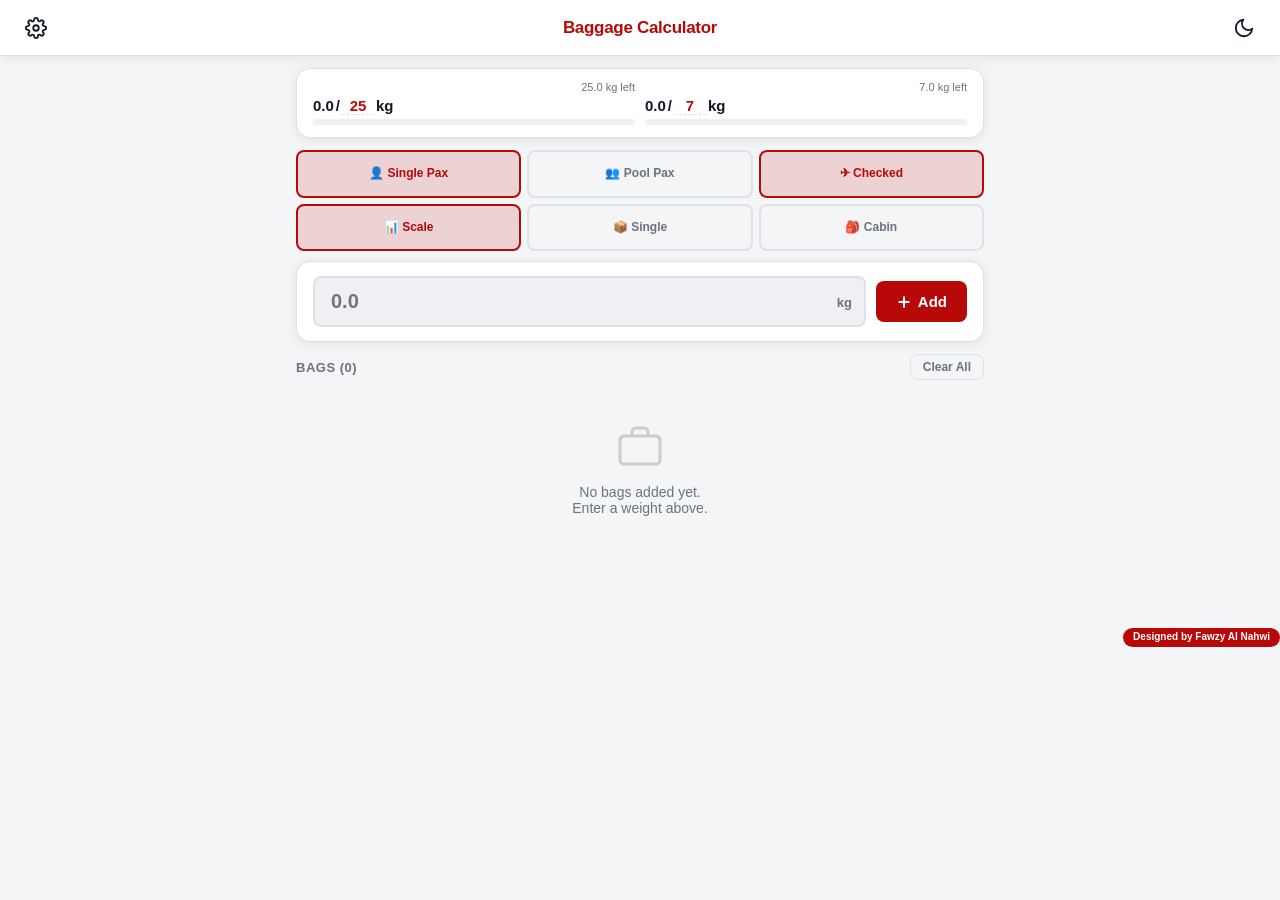
==== commit a0e92312: "Update index.html" ====
--- a/index.html
+++ b/index.html
@@ -34,34 +34,28 @@
         <div class="status-bar">
             <!-- Checked -->
             <div class="status-item checked-status">
-                <div class="status-top">
-                    <span class="status-label">Checked</span>
-                    <span class="status-numbers">
-                        <span id="checkedUsed">0.0</span> / 
-                        <input type="number" class="status-limit-input" id="checkedLimitDisplay" value="25" min="1" max="200" step="0.5" />
-                        kg
-                    </span>
+                <div class="status-remain" id="checkedRemain">25.0 kg left</div>
+                <div class="status-numbers">
+                    <span id="checkedUsed">0.0</span> / 
+                    <input type="number" class="status-limit-input" id="checkedLimitDisplay" value="25" min="1" max="200" step="0.5" />
+                    kg
                 </div>
                 <div class="status-bar-bg">
                     <div class="status-bar-fill" id="checkedBar" style="width:0%"></div>
                 </div>
-                <div class="status-remain" id="checkedRemain">25.0 kg left</div>
             </div>
 
             <!-- Cabin -->
             <div class="status-item cabin-status">
-                <div class="status-top">
-                    <span class="status-label">Cabin</span>
-                    <span class="status-numbers">
-                        <span id="cabinUsed">0.0</span> / 
-                        <input type="number" class="status-limit-input" id="cabinLimitDisplay" value="7" min="1" max="100" step="0.5" />
-                        kg
-                    </span>
+                <div class="status-remain" id="cabinRemain">7.0 kg left</div>
+                <div class="status-numbers">
+                    <span id="cabinUsed">0.0</span> / 
+                    <input type="number" class="status-limit-input" id="cabinLimitDisplay" value="7" min="1" max="100" step="0.5" />
+                    kg
                 </div>
                 <div class="status-bar-bg">
                     <div class="status-bar-fill" id="cabinBar" style="width:0%"></div>
                 </div>
-                <div class="status-remain" id="cabinRemain">7.0 kg left</div>
             </div>
         </div>
 
@@ -101,7 +95,7 @@
         <div class="bag-section">
             <div class="bag-list-header">
                 <span class="bag-list-title" id="bagCountLabel">Bags (0)</span>
-                <button class="clear-btn" onclick="clearAll()">Clear All</button>
+                <button class="clear-btn" id="clearAllBtn">Clear All</button>
             </div>
             <div class="bag-list" id="bagList">
                 <div class="empty-state">
--- a/style.css
+++ b/style.css
@@ -130,7 +130,7 @@
 }
 
 .status-label {
-  font-size: 11px;
+  font-size: 15px;
   font-weight: 700;
   text-transform: uppercase;
   letter-spacing: 0.5px;
@@ -138,7 +138,7 @@
 }
 
 .status-numbers {
-  font-size: 12px;
+  font-size: 15px;
   font-weight: 700;
   color: var(--text);
   white-space: nowrap;
@@ -153,7 +153,7 @@
   border: none;
   border-bottom: 1.5px dashed var(--border);
   background: transparent;
-  font-size: 12px;
+  font-size: 15px;
   font-weight: 700;
   color: var(--accent);
   text-align: center;
@@ -198,40 +198,47 @@
   font-weight: 700;
 }
 
+/* ─── MODE GRID (3×2) ─────────────────────────── */
+.mode-grid {
+  display: grid;
+  grid-template-columns: 1fr 1fr 1fr;
+  gap: 6px;
+  margin-bottom: 10px;
+}
+
+.mode-grid-btn {
+  padding: 14px 4px;
+  border-radius: var(--radius-sm);
+  border: 2px solid var(--border);
+  background: transparent;
+  color: var(--text-muted);
+  font-size: 12px;
+  font-weight: 600;
+  cursor: pointer;
+  transition: all var(--transition);
+  text-align: center;
+  line-height: 1.3;
+  white-space: nowrap;
+}
+
+.mode-grid-btn:hover {
+  background: var(--surface2);
+}
+
+.mode-grid-btn.active {
+  border-color: var(--accent);
+  color: var(--accent);
+  background: var(--accent-dim);
+}
+
 /* ─── ENTRY PANEL ──────────────────────────────── */
 .entry-panel {
   background: var(--surface);
   border: 1px solid var(--border);
   border-radius: var(--radius);
   padding: 14px 16px;
-  margin-bottom: 8px;
+  margin-bottom: 12px;
   box-shadow: var(--shadow);
-}
-
-.type-tabs {
-  display: flex;
-  gap: 8px;
-  margin-bottom: 10px;
-}
-
-.type-tab {
-  flex: 1;
-  padding: 8px;
-  border-radius: var(--radius-sm);
-  border: 2px solid var(--border);
-  background: transparent;
-  color: var(--text-muted);
-  font-size: 13px;
-  font-weight: 600;
-  cursor: pointer;
-  transition: all var(--transition);
-  text-align: center;
-}
-
-.type-tab.active {
-  border-color: var(--accent);
-  color: var(--accent);
-  background: var(--accent-dim);
 }
 
 .input-row {
@@ -310,97 +317,6 @@
 
 .running-hint strong {
   color: var(--text);
-}
-
-/* ─── SETTINGS (collapsible) ──────────────────── */
-.settings-toggle {
-  display: flex;
-  justify-content: space-between;
-  align-items: center;
-  padding: 8px 12px;
-  margin-bottom: 8px;
-  background: var(--surface2);
-  border-radius: var(--radius-sm);
-  cursor: pointer;
-  font-size: 12px;
-  font-weight: 600;
-  color: var(--text-muted);
-  transition: background var(--transition);
-  user-select: none;
-}
-.settings-toggle:hover {
-  background: var(--border);
-}
-
-.settings-collapsible {
-  overflow: hidden;
-  max-height: 0;
-  opacity: 0;
-  transition: max-height 0.3s ease, opacity 0.3s ease, margin 0.3s ease;
-  margin-bottom: 0;
-}
-.settings-collapsible.open {
-  max-height: 500px;
-  opacity: 1;
-  margin-bottom: 12px;
-}
-
-.settings-grid {
-  display: grid;
-  grid-template-columns: 1fr 1fr;
-  gap: 10px;
-  background: var(--surface);
-  border: 1px solid var(--border);
-  border-radius: var(--radius);
-  padding: 14px 16px;
-  box-shadow: var(--shadow);
-}
-
-.settings-mini {
-  display: flex;
-  flex-direction: column;
-  gap: 4px;
-}
-
-.settings-mini-label {
-  font-size: 10px;
-  font-weight: 600;
-  text-transform: uppercase;
-  letter-spacing: 0.5px;
-  color: var(--text-muted);
-}
-
-.settings-mini-buttons {
-  display: flex;
-  gap: 4px;
-}
-
-.settings-mini-btn {
-  flex: 1;
-  padding: 6px 8px;
-  border-radius: var(--radius-sm);
-  border: 1.5px solid var(--border);
-  background: transparent;
-  color: var(--text-muted);
-  font-size: 11px;
-  font-weight: 600;
-  cursor: pointer;
-  transition: all var(--transition);
-}
-.settings-mini-btn:hover {
-  background: var(--surface2);
-}
-.settings-mini-btn.active {
-  border-color: var(--accent);
-  color: var(--accent);
-  background: var(--accent-dim);
-}
-
-.settings-mini-hint {
-  font-size: 10px;
-  color: var(--text-muted);
-  opacity: 0.6;
-  margin-top: 2px;
 }
 
 /* ─── BAG LIST ─────────────────────────────────── */
@@ -766,13 +682,13 @@
     width: 28px;
     font-size: 11px;
   }
-  .settings-grid {
-    grid-template-columns: 1fr;
-    gap: 12px;
+  .mode-grid {
+    gap: 4px;
   }
-  .type-tab {
-    font-size: 12px;
-    padding: 6px;
+  .mode-grid-btn {
+    font-size: 10px;
+    padding: 6px 2px;
+    white-space: normal;
   }
   .scale-input {
     font-size: 18px;
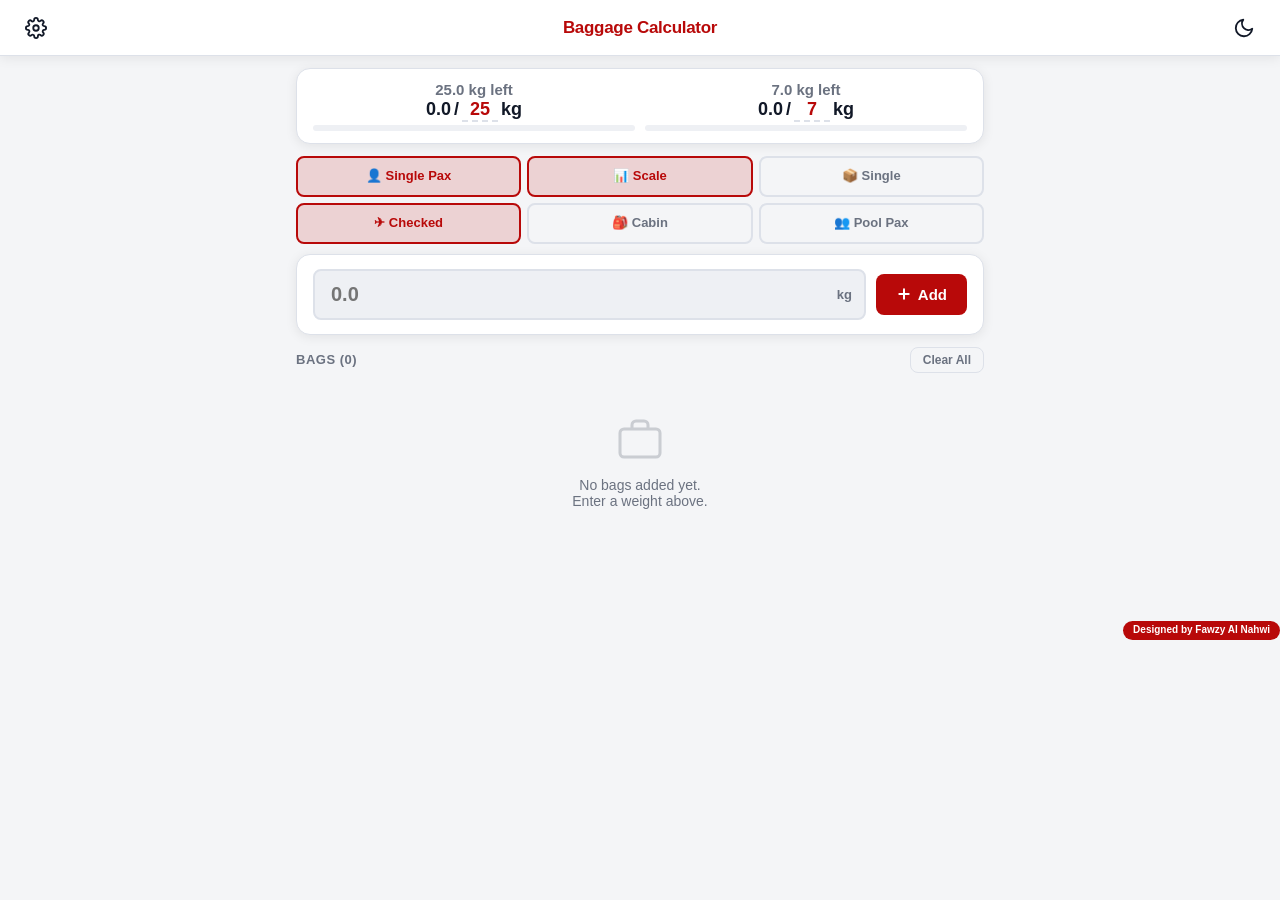
==== commit 556fee0b: "Update index.html" ====
--- a/index.html
+++ b/index.html
@@ -34,11 +34,13 @@
         <div class="status-bar">
             <!-- Checked -->
             <div class="status-item checked-status">
-                <div class="status-remain" id="checkedRemain">25.0 kg left</div>
-                <div class="status-numbers">
-                    <span id="checkedUsed">0.0</span> / 
-                    <input type="number" class="status-limit-input" id="checkedLimitDisplay" value="25" min="1" max="200" step="0.5" />
-                    kg
+                <div class="status-top-row">
+                    <span class="status-remain" id="checkedRemain">25.0 kg left</span>
+                    <span class="status-numbers">
+                        <span id="checkedUsed">0.0</span> / 
+                        <input type="number" class="status-limit-input" id="checkedLimitDisplay" value="25" min="1" max="200" step="0.5" />
+                        kg
+                    </span>
                 </div>
                 <div class="status-bar-bg">
                     <div class="status-bar-fill" id="checkedBar" style="width:0%"></div>
@@ -47,11 +49,13 @@
 
             <!-- Cabin -->
             <div class="status-item cabin-status">
-                <div class="status-remain" id="cabinRemain">7.0 kg left</div>
-                <div class="status-numbers">
-                    <span id="cabinUsed">0.0</span> / 
-                    <input type="number" class="status-limit-input" id="cabinLimitDisplay" value="7" min="1" max="100" step="0.5" />
-                    kg
+                <div class="status-top-row">
+                    <span class="status-remain" id="cabinRemain">7.0 kg left</span>
+                    <span class="status-numbers">
+                        <span id="cabinUsed">0.0</span> / 
+                        <input type="number" class="status-limit-input" id="cabinLimitDisplay" value="7" min="1" max="100" step="0.5" />
+                        kg
+                    </span>
                 </div>
                 <div class="status-bar-bg">
                     <div class="status-bar-fill" id="cabinBar" style="width:0%"></div>
@@ -61,15 +65,15 @@
 
         <!-- ─── MODE GRID (3×2) ────────────────────────────── -->
         <div class="mode-grid">
-            <!-- Row 1: Passenger modes -->
+            <!-- Row 1 -->
             <button class="mode-grid-btn active" id="singlePaxBtn" onclick="setPaxMode('single')">👤 Single Pax</button>
-            <button class="mode-grid-btn" id="poolPaxBtn" onclick="setPaxMode('pool')">👥 Pool Pax</button>
-            <button class="mode-grid-btn active" id="tabChecked" onclick="selectType('checked')">✈ Checked</button>
-
-            <!-- Row 2: Input modes -->
             <button class="mode-grid-btn active" id="scaleModeBtn" onclick="setInputMode('scale')">📊 Scale</button>
             <button class="mode-grid-btn" id="singleModeBtn" onclick="setInputMode('single')">📦 Single</button>
+
+            <!-- Row 2 -->
+            <button class="mode-grid-btn active" id="tabChecked" onclick="selectType('checked')">✈ Checked</button>
             <button class="mode-grid-btn" id="tabCabin" onclick="selectType('cabin')">🎒 Cabin</button>
+            <button class="mode-grid-btn" id="poolPaxBtn" onclick="setPaxMode('pool')">👥 Pool Pax</button>
         </div>
 
         <!-- ─── QUICK ENTRY ─────────────────────────────────── -->
--- a/style.css
+++ b/style.css
@@ -120,41 +120,40 @@
 .status-item {
   display: flex;
   flex-direction: column;
-  gap: 4px;
-}
-
-.status-top {
-  display: flex;
-  justify-content: space-between;
+  gap: 3px;
+  align-items: center;
+  text-align: center;
+}
+
+.status-remain {
+  font-size: 15px;
+  font-weight: 700;
+  color: var(--text-muted);
+}
+.status-remain.over {
+  color: #ef4444;
+  font-weight: 700;
+}
+
+.status-numbers {
+  font-size: 18px;
+  font-weight: 800;
+  color: var(--text);
+  white-space: nowrap;
+  display: flex;
   align-items: baseline;
-}
-
-.status-label {
-  font-size: 15px;
-  font-weight: 700;
-  text-transform: uppercase;
-  letter-spacing: 0.5px;
-  color: var(--text-muted);
-}
-
-.status-numbers {
-  font-size: 15px;
-  font-weight: 700;
-  color: var(--text);
-  white-space: nowrap;
-  display: flex;
-  align-items: baseline;
-  gap: 2px;
+  gap: 3px;
+  justify-content: center;
 }
 
 .status-numbers input.status-limit-input {
-  width: 32px;
+  width: 36px;
   padding: 0 2px;
   border: none;
-  border-bottom: 1.5px dashed var(--border);
+  border-bottom: 2px dashed var(--border);
   background: transparent;
-  font-size: 15px;
-  font-weight: 700;
+  font-size: 18px;
+  font-weight: 800;
   color: var(--accent);
   text-align: center;
   outline: none;
@@ -188,16 +187,6 @@
   background: #ffc815;
 }
 
-.status-remain {
-  font-size: 11px;
-  color: var(--text-muted);
-  text-align: right;
-}
-.status-remain.over {
-  color: #ef4444;
-  font-weight: 700;
-}
-
 /* ─── MODE GRID (3×2) ─────────────────────────── */
 .mode-grid {
   display: grid;
@@ -207,12 +196,12 @@
 }
 
 .mode-grid-btn {
-  padding: 14px 4px;
+  padding: 10px 6px;
   border-radius: var(--radius-sm);
   border: 2px solid var(--border);
   background: transparent;
   color: var(--text-muted);
-  font-size: 12px;
+  font-size: 13px;
   font-weight: 600;
   cursor: pointer;
   transition: all var(--transition);
@@ -349,8 +338,16 @@
   font-weight: 600;
   cursor: pointer;
   transition: all var(--transition);
+  user-select: none;
+  -webkit-touch-callout: none;
+  touch-action: manipulation;
 }
 .clear-btn:hover {
+  border-color: #ef4444;
+  color: #ef4444;
+}
+.clear-btn.pressed {
+  background: rgba(239, 68, 68, 0.15);
   border-color: #ef4444;
   color: #ef4444;
 }
@@ -673,22 +670,29 @@
   }
   .status-bar {
     padding: 10px 12px;
-    gap: 6px;
+    gap: 8px;
+  }
+  .status-item {
+    gap: 2px;
+  }
+  .status-remain {
+    font-size: 14px;
   }
   .status-numbers {
+    font-size: 16px;
+  }
+  .status-numbers input.status-limit-input {
+    width: 30px;
+    font-size: 16px;
+  }
+  .mode-grid {
+    gap: 5px;
+  }
+  .mode-grid-btn {
     font-size: 11px;
-  }
-  .status-numbers input.status-limit-input {
-    width: 28px;
-    font-size: 11px;
-  }
-  .mode-grid {
-    gap: 4px;
-  }
-  .mode-grid-btn {
-    font-size: 10px;
-    padding: 6px 2px;
+    padding: 10px 4px;
     white-space: normal;
+    line-height: 1.2;
   }
   .scale-input {
     font-size: 18px;
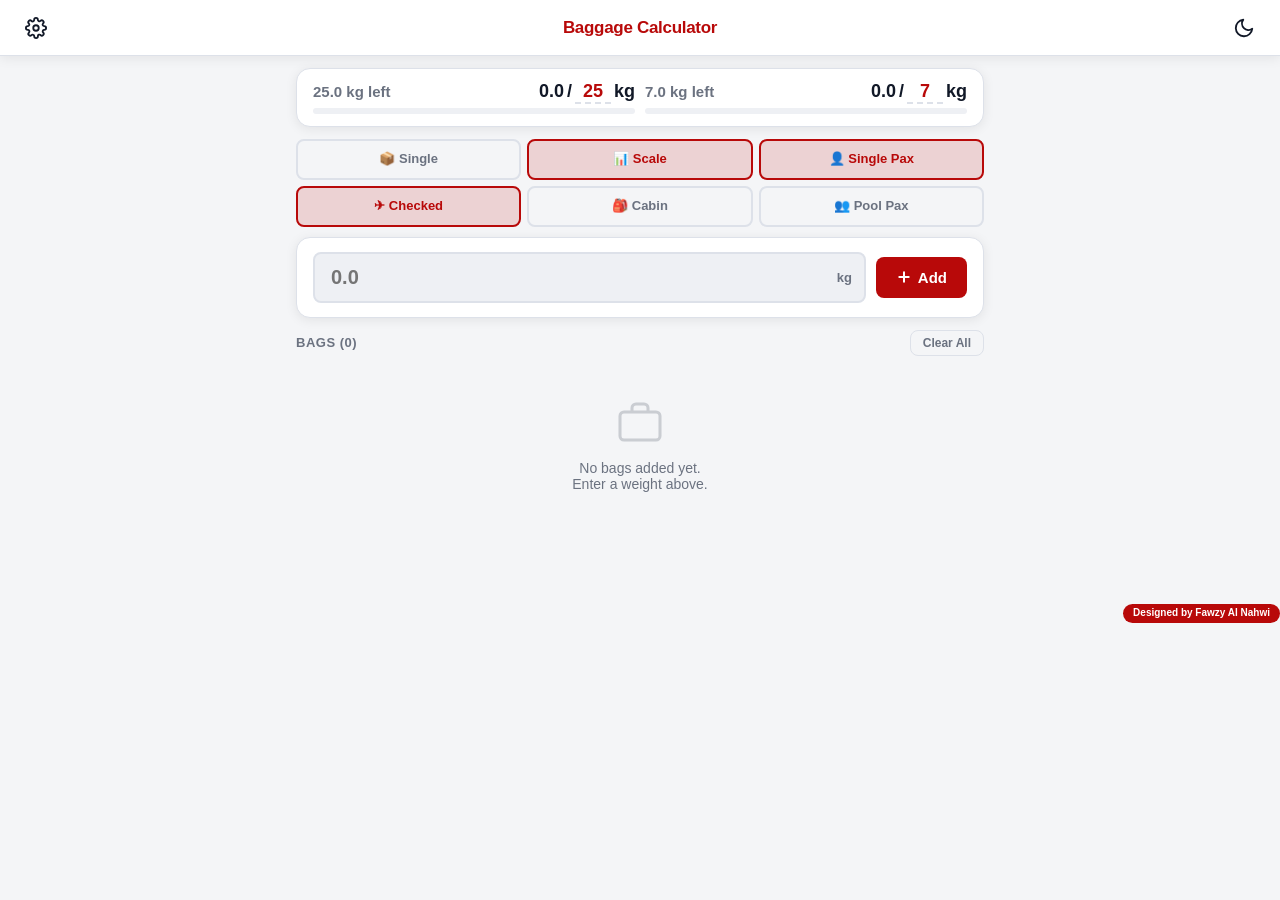
==== commit c2a33723: "Update index.html" ====
--- a/index.html
+++ b/index.html
@@ -66,9 +66,9 @@
         <!-- ─── MODE GRID (3×2) ────────────────────────────── -->
         <div class="mode-grid">
             <!-- Row 1 -->
+            <button class="mode-grid-btn" id="singleModeBtn" onclick="setInputMode('single')">📦 Single</button>
+            <button class="mode-grid-btn active" id="scaleModeBtn" onclick="setInputMode('scale')">📊 Scale</button>
             <button class="mode-grid-btn active" id="singlePaxBtn" onclick="setPaxMode('single')">👤 Single Pax</button>
-            <button class="mode-grid-btn active" id="scaleModeBtn" onclick="setInputMode('scale')">📊 Scale</button>
-            <button class="mode-grid-btn" id="singleModeBtn" onclick="setInputMode('single')">📦 Single</button>
 
             <!-- Row 2 -->
             <button class="mode-grid-btn active" id="tabChecked" onclick="selectType('checked')">✈ Checked</button>
--- a/style.css
+++ b/style.css
@@ -120,15 +120,22 @@
 .status-item {
   display: flex;
   flex-direction: column;
-  gap: 3px;
-  align-items: center;
-  text-align: center;
+  gap: 4px;
+}
+
+.status-top-row {
+  display: flex;
+  justify-content: space-between;
+  align-items: baseline;
+  gap: 8px;
+  flex-wrap: wrap;
 }
 
 .status-remain {
   font-size: 15px;
   font-weight: 700;
   color: var(--text-muted);
+  white-space: nowrap;
 }
 .status-remain.over {
   color: #ef4444;
@@ -143,7 +150,6 @@
   display: flex;
   align-items: baseline;
   gap: 3px;
-  justify-content: center;
 }
 
 .status-numbers input.status-limit-input {
@@ -673,17 +679,20 @@
     gap: 8px;
   }
   .status-item {
-    gap: 2px;
+    gap: 3px;
+  }
+  .status-top-row {
+    gap: 4px;
   }
   .status-remain {
-    font-size: 14px;
+    font-size: 13px;
   }
   .status-numbers {
-    font-size: 16px;
+    font-size: 15px;
   }
   .status-numbers input.status-limit-input {
-    width: 30px;
-    font-size: 16px;
+    width: 28px;
+    font-size: 15px;
   }
   .mode-grid {
     gap: 5px;
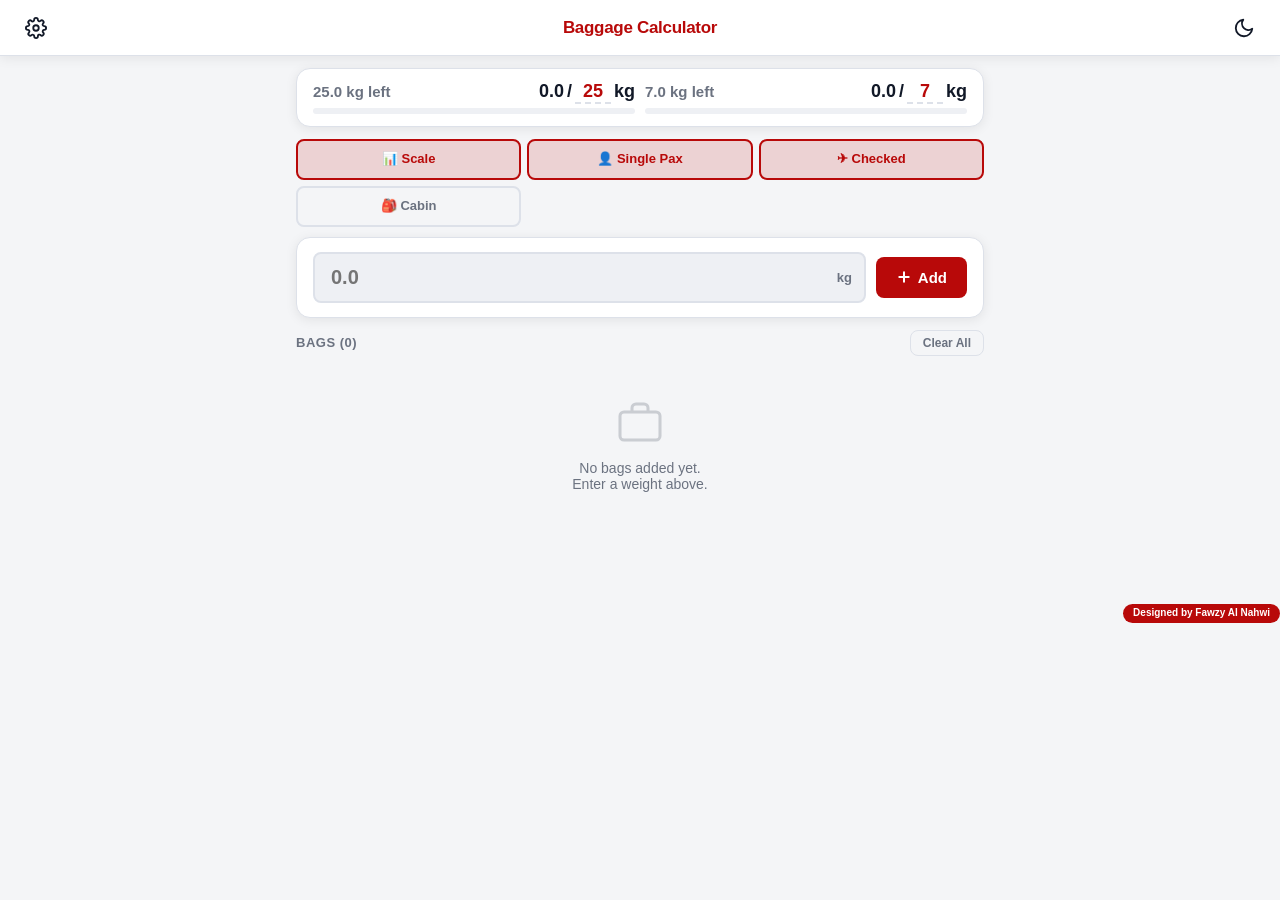
==== commit a876e79c: "Update index.html" ====
--- a/index.html
+++ b/index.html
@@ -63,17 +63,15 @@
             </div>
         </div>
 
-        <!-- ─── MODE GRID (3×2) ────────────────────────────── -->
+        <!-- ─── MODE GRID (2×2) ────────────────────────────── -->
         <div class="mode-grid">
             <!-- Row 1 -->
-            <button class="mode-grid-btn" id="singleModeBtn" onclick="setInputMode('single')">📦 Single</button>
-            <button class="mode-grid-btn active" id="scaleModeBtn" onclick="setInputMode('scale')">📊 Scale</button>
-            <button class="mode-grid-btn active" id="singlePaxBtn" onclick="setPaxMode('single')">👤 Single Pax</button>
+            <button class="mode-grid-btn active" id="inputToggleBtn" title="Single press: toggle. Long press: switch mode">📊 Scale</button>
+            <button class="mode-grid-btn active" id="paxToggleBtn" title="Single press: toggle. Long press: switch mode">👤 Single Pax</button>
 
             <!-- Row 2 -->
             <button class="mode-grid-btn active" id="tabChecked" onclick="selectType('checked')">✈ Checked</button>
             <button class="mode-grid-btn" id="tabCabin" onclick="selectType('cabin')">🎒 Cabin</button>
-            <button class="mode-grid-btn" id="poolPaxBtn" onclick="setPaxMode('pool')">👥 Pool Pax</button>
         </div>
 
         <!-- ─── QUICK ENTRY ─────────────────────────────────── -->
--- a/style.css
+++ b/style.css
@@ -397,12 +397,22 @@
 
 .bag-info {
   flex: 1;
+  display: flex;
+  flex-direction: column;
+  gap: 2px;
 }
 
 .bag-name {
   font-size: 14px;
   font-weight: 700;
   color: var(--text);
+}
+
+.bag-tags {
+  display: flex;
+  flex-wrap: wrap;
+  gap: 4px;
+  align-items: center;
 }
 
 .bag-type-tag {
@@ -411,7 +421,6 @@
   border-radius: 99px;
   font-size: 11px;
   font-weight: 600;
-  margin-top: 2px;
 }
 .bag-type-tag.checked {
   background: rgba(59, 130, 246, 0.15);
@@ -420,6 +429,50 @@
 .bag-type-tag.cabin {
   background: rgba(16, 185, 129, 0.15);
   color: #10b981;
+}
+
+/* ─── BAG WARNING TAGS ─────────────────────────── */
+.bag-warning-tag {
+  display: inline-block;
+  padding: 1px 8px;
+  border-radius: 99px;
+  font-size: 10px;
+  font-weight: 700;
+  text-transform: uppercase;
+  letter-spacing: 0.3px;
+}
+
+/* Orange "heavy" tag */
+.bag-warning-tag.heavy {
+  background: rgba(245, 158, 11, 0.2);
+  color: #d97706;
+  border: 1px solid rgba(245, 158, 11, 0.3);
+}
+
+/* Red "+32kg" tag */
+.bag-warning-tag.over-32 {
+  background: rgba(239, 68, 68, 0.15);
+  color: #dc2626;
+  border: 1px solid rgba(239, 68, 68, 0.25);
+}
+
+/* ─── Dark theme support ────────────────────────────────── */
+[data-theme="dark-grey"] .bag-warning-tag.heavy {
+  background: rgba(245, 158, 11, 0.25);
+  color: #fbbf24;
+}
+[data-theme="dark-grey"] .bag-warning-tag.over-32 {
+  background: rgba(239, 68, 68, 0.25);
+  color: #f87171;
+}
+
+[data-theme="amoled"] .bag-warning-tag.heavy {
+  background: rgba(245, 158, 11, 0.3);
+  color: #fbbf24;
+}
+[data-theme="amoled"] .bag-warning-tag.over-32 {
+  background: rgba(239, 68, 68, 0.3);
+  color: #f87171;
 }
 
 .bag-weight {
@@ -711,4 +764,31 @@
     padding: 10px 14px;
     font-size: 13px;
   }
-}
+  .bag-item {
+    padding: 10px 12px;
+    gap: 8px;
+    flex-wrap: wrap;
+  }
+  .bag-info {
+    min-width: 0;
+  }
+  .bag-name {
+    font-size: 13px;
+  }
+  .bag-type-tag,
+  .bag-warning-tag {
+    font-size: 9px;
+    padding: 1px 6px;
+  }
+  .bag-weight {
+    font-size: 17px;
+  }
+  .bag-delete {
+    width: 24px;
+    height: 24px;
+  }
+  .bag-delete svg {
+    width: 13px;
+    height: 13px;
+  }
+}
